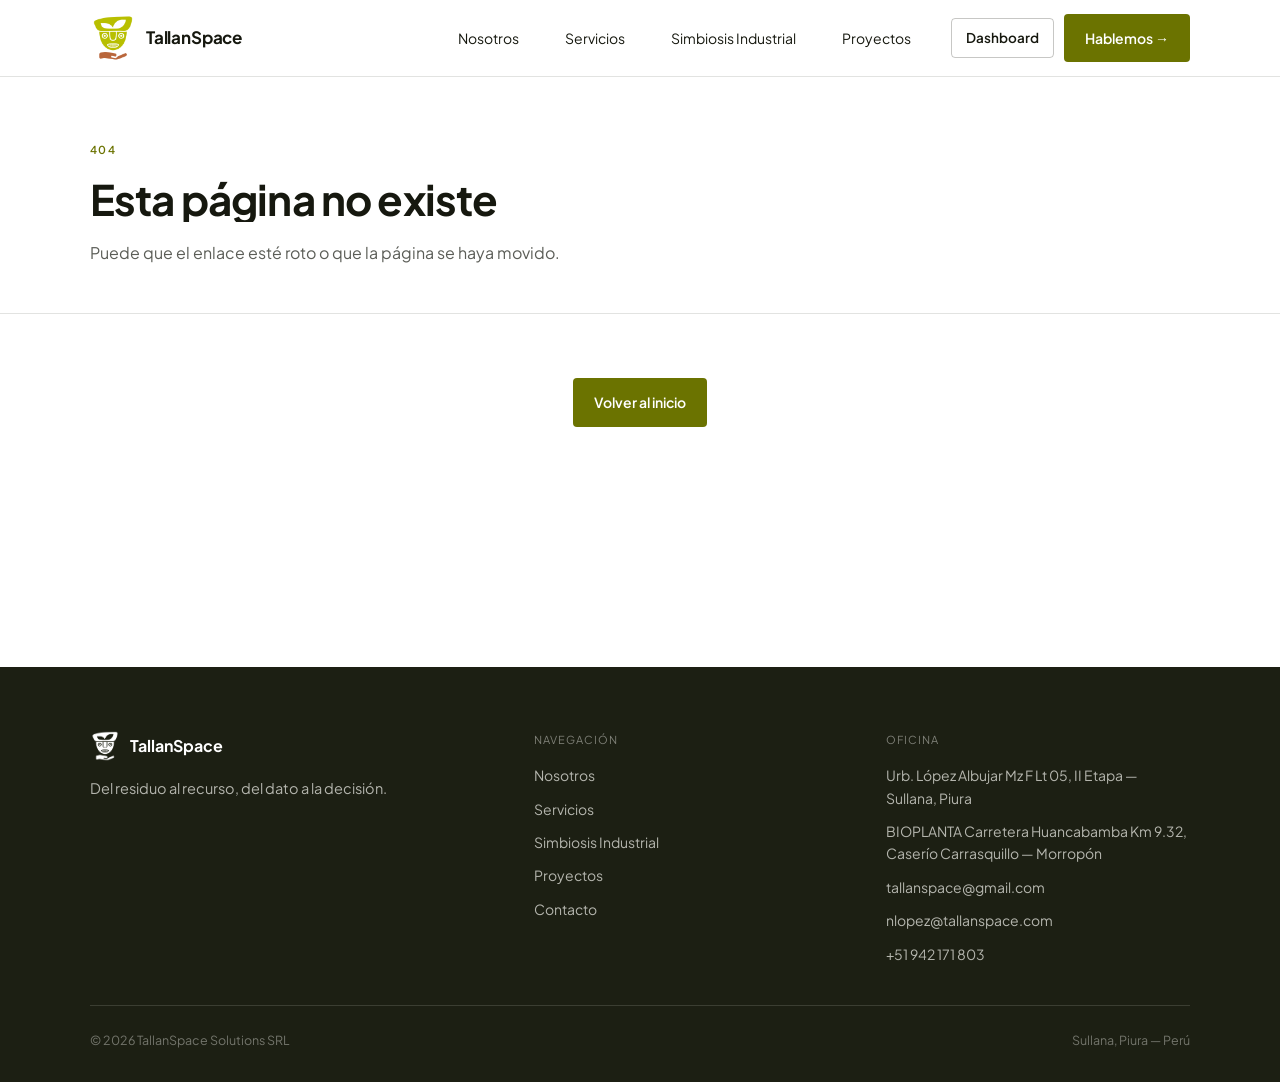
==== index.html @ 713db414 "actualizacion lista Adds País de Origen por año (real country data) replacing the accumulated unit-v" ====
<!doctype html>
<html lang="en">
  <head>
    <meta charset="UTF-8" />
    <link rel="icon" type="image/png" sizes="32x32" href="/favicon-32x32.png" />
    <link rel="icon" type="image/png" sizes="16x16" href="/favicon-16x16.png" />
    <link rel="apple-touch-icon" href="/apple-touch-icon.png" />
    <meta name="viewport" content="width=device-width, initial-scale=1.0" />
    <meta name="description" content="TallanSpace — consultoría agroambiental, simbiosis industrial y transformación digital para pequeños productores de Piura, Perú." />
    <title>TallanSpace — Del residuo al recurso, del dato a la decisión</title>
    <script type="module" crossorigin src="/assets/index-Bagt5Fe0.js"></script>
    <link rel="stylesheet" crossorigin href="/assets/index-MC2acsjL.css">
  </head>
  <body>
    <div id="root"></div>
  </body>
</html>
---- assets/index-MC2acsjL.css ----
@font-face{font-family:Plus Jakarta Sans;font-style:normal;font-display:swap;font-weight:300;src:url([data-uri])format("woff2"),url([data-uri])format("woff");unicode-range:U+460-52F,U+1C80-1C8A,U+20B4,U+2DE0-2DFF,U+A640-A69F,U+FE2E-FE2F}@font-face{font-family:Plus Jakarta Sans;font-style:normal;font-display:swap;font-weight:300;src:url(/assets/plus-jakarta-sans-vietnamese-300-normal-FNv3s1Fp.woff2)format("woff2"),url(/assets/plus-jakarta-sans-vietnamese-300-normal-BL0ZUFp7.woff)format("woff");unicode-range:U+102-103,U+110-111,U+128-129,U+168-169,U+1A0-1A1,U+1AF-1B0,U+300-301,U+303-304,U+308-309,U+323,U+329,U+1EA0-1EF9,U+20AB}@font-face{font-family:Plus Jakarta Sans;font-style:normal;font-display:swap;font-weight:300;src:url(/assets/plus-jakarta-sans-latin-ext-300-normal-PkbsTXxT.woff2)format("woff2"),url(/assets/plus-jakarta-sans-latin-ext-300-normal-LDXQZY0y.woff)format("woff");unicode-range:U+100-2BA,U+2BD-2C5,U+2C7-2CC,U+2CE-2D7,U+2DD-2FF,U+304,U+308,U+329,U+1D00-1DBF,U+1E00-1E9F,U+1EF2-1EFF,U+2020,U+20A0-20AB,U+20AD-20C0,U+2113,U+2C60-2C7F,U+A720-A7FF}@font-face{font-family:Plus Jakarta Sans;font-style:normal;font-display:swap;font-weight:300;src:url(/assets/plus-jakarta-sans-latin-300-normal-ubitlNZx.woff2)format("woff2"),url(/assets/plus-jakarta-sans-latin-300-normal-n-kmFdAV.woff)format("woff");unicode-range:U+??,U+131,U+152-153,U+2BB-2BC,U+2C6,U+2DA,U+2DC,U+304,U+308,U+329,U+2000-206F,U+20AC,U+2122,U+2191,U+2193,U+2212,U+2215,U+FEFF,U+FFFD}@font-face{font-family:Plus Jakarta Sans;font-style:normal;font-display:swap;font-weight:400;src:url([data-uri])format("woff2"),url([data-uri])format("woff");unicode-range:U+460-52F,U+1C80-1C8A,U+20B4,U+2DE0-2DFF,U+A640-A69F,U+FE2E-FE2F}@font-face{font-family:Plus Jakarta Sans;font-style:normal;font-display:swap;font-weight:400;src:url(/assets/plus-jakarta-sans-vietnamese-400-normal-Cg2kxhWu.woff2)format("woff2"),url(/assets/plus-jakarta-sans-vietnamese-400-normal-B8TCSmUq.woff)format("woff");unicode-range:U+102-103,U+110-111,U+128-129,U+168-169,U+1A0-1A1,U+1AF-1B0,U+300-301,U+303-304,U+308-309,U+323,U+329,U+1EA0-1EF9,U+20AB}@font-face{font-family:Plus Jakarta Sans;font-style:normal;font-display:swap;font-weight:400;src:url(/assets/plus-jakarta-sans-latin-ext-400-normal-D127hM_v.woff2)format("woff2"),url(/assets/plus-jakarta-sans-latin-ext-400-normal-2ppkqaOR.woff)format("woff");unicode-range:U+100-2BA,U+2BD-2C5,U+2C7-2CC,U+2CE-2D7,U+2DD-2FF,U+304,U+308,U+329,U+1D00-1DBF,U+1E00-1E9F,U+1EF2-1EFF,U+2020,U+20A0-20AB,U+20AD-20C0,U+2113,U+2C60-2C7F,U+A720-A7FF}@font-face{font-family:Plus Jakarta Sans;font-style:normal;font-display:swap;font-weight:400;src:url(/assets/plus-jakarta-sans-latin-400-normal-Dhut76fR.woff2)format("woff2"),url(/assets/plus-jakarta-sans-latin-400-normal-BDKaGhyp.woff)format("woff");unicode-range:U+??,U+131,U+152-153,U+2BB-2BC,U+2C6,U+2DA,U+2DC,U+304,U+308,U+329,U+2000-206F,U+20AC,U+2122,U+2191,U+2193,U+2212,U+2215,U+FEFF,U+FFFD}@font-face{font-family:Plus Jakarta Sans;font-style:normal;font-display:swap;font-weight:500;src:url([data-uri])format("woff2"),url([data-uri])format("woff");unicode-range:U+460-52F,U+1C80-1C8A,U+20B4,U+2DE0-2DFF,U+A640-A69F,U+FE2E-FE2F}@font-face{font-family:Plus Jakarta Sans;font-style:normal;font-display:swap;font-weight:500;src:url(/assets/plus-jakarta-sans-vietnamese-500-normal-DiU8zqi-.woff2)format("woff2"),url(/assets/plus-jakarta-sans-vietnamese-500-normal-CvE5C8T-.woff)format("woff");unicode-range:U+102-103,U+110-111,U+128-129,U+168-169,U+1A0-1A1,U+1AF-1B0,U+300-301,U+303-304,U+308-309,U+323,U+329,U+1EA0-1EF9,U+20AB}@font-face{font-family:Plus Jakarta Sans;font-style:normal;font-display:swap;font-weight:500;src:url(/assets/plus-jakarta-sans-latin-ext-500-normal-9VZagAe1.woff2)format("woff2"),url(/assets/plus-jakarta-sans-latin-ext-500-normal-CqEEAICU.woff)format("woff");unicode-range:U+100-2BA,U+2BD-2C5,U+2C7-2CC,U+2CE-2D7,U+2DD-2FF,U+304,U+308,U+329,U+1D00-1DBF,U+1E00-1E9F,U+1EF2-1EFF,U+2020,U+20A0-20AB,U+20AD-20C0,U+2113,U+2C60-2C7F,U+A720-A7FF}@font-face{font-family:Plus Jakarta Sans;font-style:normal;font-display:swap;font-weight:500;src:url(/assets/plus-jakarta-sans-latin-500-normal-Bf-nb4oT.woff2)format("woff2"),url(/assets/plus-jakarta-sans-latin-500-normal-DYtqi0QS.woff)format("woff");unicode-range:U+??,U+131,U+152-153,U+2BB-2BC,U+2C6,U+2DA,U+2DC,U+304,U+308,U+329,U+2000-206F,U+20AC,U+2122,U+2191,U+2193,U+2212,U+2215,U+FEFF,U+FFFD}@font-face{font-family:Plus Jakarta Sans;font-style:normal;font-display:swap;font-weight:600;src:url([data-uri])format("woff2"),url([data-uri])format("woff");unicode-range:U+460-52F,U+1C80-1C8A,U+20B4,U+2DE0-2DFF,U+A640-A69F,U+FE2E-FE2F}@font-face{font-family:Plus Jakarta Sans;font-style:normal;font-display:swap;font-weight:600;src:url(/assets/plus-jakarta-sans-vietnamese-600-normal-Y4VTTRme.woff2)format("woff2"),url(/assets/plus-jakarta-sans-vietnamese-600-normal-5YsyKbU1.woff)format("woff");unicode-range:U+102-103,U+110-111,U+128-129,U+168-169,U+1A0-1A1,U+1AF-1B0,U+300-301,U+303-304,U+308-309,U+323,U+329,U+1EA0-1EF9,U+20AB}@font-face{font-family:Plus Jakarta Sans;font-style:normal;font-display:swap;font-weight:600;src:url(/assets/plus-jakarta-sans-latin-ext-600-normal-DQgPU_Cg.woff2)format("woff2"),url(/assets/plus-jakarta-sans-latin-ext-600-normal-B0WRRYJ1.woff)format("woff");unicode-range:U+100-2BA,U+2BD-2C5,U+2C7-2CC,U+2CE-2D7,U+2DD-2FF,U+304,U+308,U+329,U+1D00-1DBF,U+1E00-1E9F,U+1EF2-1EFF,U+2020,U+20A0-20AB,U+20AD-20C0,U+2113,U+2C60-2C7F,U+A720-A7FF}@font-face{font-family:Plus Jakarta Sans;font-style:normal;font-display:swap;font-weight:600;src:url(/assets/plus-jakarta-sans-latin-600-normal-DLTa1BUW.woff2)format("woff2"),url(/assets/plus-jakarta-sans-latin-600-normal-BR_Ojra4.woff)format("woff");unicode-range:U+??,U+131,U+152-153,U+2BB-2BC,U+2C6,U+2DA,U+2DC,U+304,U+308,U+329,U+2000-206F,U+20AC,U+2122,U+2191,U+2193,U+2212,U+2215,U+FEFF,U+FFFD}@font-face{font-family:Plus Jakarta Sans;font-style:normal;font-display:swap;font-weight:700;src:url([data-uri])format("woff2"),url([data-uri])format("woff");unicode-range:U+460-52F,U+1C80-1C8A,U+20B4,U+2DE0-2DFF,U+A640-A69F,U+FE2E-FE2F}@font-face{font-family:Plus Jakarta Sans;font-style:normal;font-display:swap;font-weight:700;src:url(/assets/plus-jakarta-sans-vietnamese-700-normal-CV6qDkkj.woff2)format("woff2"),url(/assets/plus-jakarta-sans-vietnamese-700-normal-BCh_uG_5.woff)format("woff");unicode-range:U+102-103,U+110-111,U+128-129,U+168-169,U+1A0-1A1,U+1AF-1B0,U+300-301,U+303-304,U+308-309,U+323,U+329,U+1EA0-1EF9,U+20AB}@font-face{font-family:Plus Jakarta Sans;font-style:normal;font-display:swap;font-weight:700;src:url(/assets/plus-jakarta-sans-latin-ext-700-normal-BajbvANd.woff2)format("woff2"),url(/assets/plus-jakarta-sans-latin-ext-700-normal-8-d-IyIQ.woff)format("woff");unicode-range:U+100-2BA,U+2BD-2C5,U+2C7-2CC,U+2CE-2D7,U+2DD-2FF,U+304,U+308,U+329,U+1D00-1DBF,U+1E00-1E9F,U+1EF2-1EFF,U+2020,U+20A0-20AB,U+20AD-20C0,U+2113,U+2C60-2C7F,U+A720-A7FF}@font-face{font-family:Plus Jakarta Sans;font-style:normal;font-display:swap;font-weight:700;src:url(/assets/plus-jakarta-sans-latin-700-normal-CfpNZvy6.woff2)format("woff2"),url(/assets/plus-jakarta-sans-latin-700-normal-DqEcQeE5.woff)format("woff");unicode-range:U+??,U+131,U+152-153,U+2BB-2BC,U+2C6,U+2DA,U+2DC,U+304,U+308,U+329,U+2000-206F,U+20AC,U+2122,U+2191,U+2193,U+2212,U+2215,U+FEFF,U+FFFD}@font-face{font-family:Plus Jakarta Sans;font-style:normal;font-display:swap;font-weight:800;src:url([data-uri])format("woff2"),url([data-uri])format("woff");unicode-range:U+460-52F,U+1C80-1C8A,U+20B4,U+2DE0-2DFF,U+A640-A69F,U+FE2E-FE2F}@font-face{font-family:Plus Jakarta Sans;font-style:normal;font-display:swap;font-weight:800;src:url(/assets/plus-jakarta-sans-vietnamese-800-normal-CxbopLd3.woff2)format("woff2"),url(/assets/plus-jakarta-sans-vietnamese-800-normal-BkoGl_sr.woff)format("woff");unicode-range:U+102-103,U+110-111,U+128-129,U+168-169,U+1A0-1A1,U+1AF-1B0,U+300-301,U+303-304,U+308-309,U+323,U+329,U+1EA0-1EF9,U+20AB}@font-face{font-family:Plus Jakarta Sans;font-style:normal;font-display:swap;font-weight:800;src:url(/assets/plus-jakarta-sans-latin-ext-800-normal-B6BjB2Ju.woff2)format("woff2"),url(/assets/plus-jakarta-sans-latin-ext-800-normal-BPkb-LBK.woff)format("woff");unicode-range:U+100-2BA,U+2BD-2C5,U+2C7-2CC,U+2CE-2D7,U+2DD-2FF,U+304,U+308,U+329,U+1D00-1DBF,U+1E00-1E9F,U+1EF2-1EFF,U+2020,U+20A0-20AB,U+20AD-20C0,U+2113,U+2C60-2C7F,U+A720-A7FF}@font-face{font-family:Plus Jakarta Sans;font-style:normal;font-display:swap;font-weight:800;src:url(/assets/plus-jakarta-sans-latin-800-normal-CusIZhrK.woff2)format("woff2"),url(/assets/plus-jakarta-sans-latin-800-normal-BRNHt2w0.woff)format("woff");unicode-range:U+??,U+131,U+152-153,U+2BB-2BC,U+2C6,U+2DA,U+2DC,U+304,U+308,U+329,U+2000-206F,U+20AC,U+2122,U+2191,U+2193,U+2212,U+2215,U+FEFF,U+FFFD}@font-face{font-family:JetBrains Mono;font-style:normal;font-display:swap;font-weight:500;src:url([data-uri])format("woff2"),url([data-uri])format("woff");unicode-range:U+460-52F,U+1C80-1C8A,U+20B4,U+2DE0-2DFF,U+A640-A69F,U+FE2E-FE2F}@font-face{font-family:JetBrains Mono;font-style:normal;font-display:swap;font-weight:500;src:url(/assets/jetbrains-mono-cyrillic-500-normal-DmUKJPL_.woff2)format("woff2"),url(/assets/jetbrains-mono-cyrillic-500-normal-DJqRU3vO.woff)format("woff");unicode-range:U+301,U+400-45F,U+490-491,U+4B0-4B1,U+2116}@font-face{font-family:JetBrains Mono;font-style:normal;font-display:swap;font-weight:500;src:url(/assets/jetbrains-mono-greek-500-normal-JpySY46c.woff2)format("woff2"),url(/assets/jetbrains-mono-greek-500-normal-D7SFKleX.woff)format("woff");unicode-range:U+370-377,U+37A-37F,U+384-38A,U+38C,U+38E-3A1,U+3A3-3FF}@font-face{font-family:JetBrains Mono;font-style:normal;font-display:swap;font-weight:500;src:url([data-uri])format("woff2"),url(/assets/jetbrains-mono-vietnamese-500-normal-DNRqzVM1.woff)format("woff");unicode-range:U+102-103,U+110-111,U+128-129,U+168-169,U+1A0-1A1,U+1AF-1B0,U+300-301,U+303-304,U+308-309,U+323,U+329,U+1EA0-1EF9,U+20AB}@font-face{font-family:JetBrains Mono;font-style:normal;font-display:swap;font-weight:500;src:url(/assets/jetbrains-mono-latin-ext-500-normal-Cut-4mMH.woff2)format("woff2"),url(/assets/jetbrains-mono-latin-ext-500-normal-ckzbgY84.woff)format("woff");unicode-range:U+100-2BA,U+2BD-2C5,U+2C7-2CC,U+2CE-2D7,U+2DD-2FF,U+304,U+308,U+329,U+1D00-1DBF,U+1E00-1E9F,U+1EF2-1EFF,U+2020,U+20A0-20AB,U+20AD-20C0,U+2113,U+2C60-2C7F,U+A720-A7FF}@font-face{font-family:JetBrains Mono;font-style:normal;font-display:swap;font-weight:500;src:url(/assets/jetbrains-mono-latin-500-normal-BWZEU5yA.woff2)format("woff2"),url(/assets/jetbrains-mono-latin-500-normal-CJOVTJB7.woff)format("woff");unicode-range:U+??,U+131,U+152-153,U+2BB-2BC,U+2C6,U+2DA,U+2DC,U+304,U+308,U+329,U+2000-206F,U+20AC,U+2122,U+2191,U+2193,U+2212,U+2215,U+FEFF,U+FFFD}@font-face{font-family:JetBrains Mono;font-style:normal;font-display:swap;font-weight:700;src:url([data-uri])format("woff2"),url([data-uri])format("woff");unicode-range:U+460-52F,U+1C80-1C8A,U+20B4,U+2DE0-2DFF,U+A640-A69F,U+FE2E-FE2F}@font-face{font-family:JetBrains Mono;font-style:normal;font-display:swap;font-weight:700;src:url(/assets/jetbrains-mono-cyrillic-700-normal-BWTpRfYl.woff2)format("woff2"),url(/assets/jetbrains-mono-cyrillic-700-normal-CEoEElIJ.woff)format("woff");unicode-range:U+301,U+400-45F,U+490-491,U+4B0-4B1,U+2116}@font-face{font-family:JetBrains Mono;font-style:normal;font-display:swap;font-weight:700;src:url(/assets/jetbrains-mono-greek-700-normal-C6CZE3T8.woff2)format("woff2"),url(/assets/jetbrains-mono-greek-700-normal-DEigVDxa.woff)format("woff");unicode-range:U+370-377,U+37A-37F,U+384-38A,U+38C,U+38E-3A1,U+3A3-3FF}@font-face{font-family:JetBrains Mono;font-style:normal;font-display:swap;font-weight:700;src:url([data-uri])format("woff2"),url(/assets/jetbrains-mono-vietnamese-700-normal-BDLVIk2r.woff)format("woff");unicode-range:U+102-103,U+110-111,U+128-129,U+168-169,U+1A0-1A1,U+1AF-1B0,U+300-301,U+303-304,U+308-309,U+323,U+329,U+1EA0-1EF9,U+20AB}@font-face{font-family:JetBrains Mono;font-style:normal;font-display:swap;font-weight:700;src:url(/assets/jetbrains-mono-latin-ext-700-normal-CZipNAKV.woff2)format("woff2"),url(/assets/jetbrains-mono-latin-ext-700-normal-CxPITLHs.woff)format("woff");unicode-range:U+100-2BA,U+2BD-2C5,U+2C7-2CC,U+2CE-2D7,U+2DD-2FF,U+304,U+308,U+329,U+1D00-1DBF,U+1E00-1E9F,U+1EF2-1EFF,U+2020,U+20A0-20AB,U+20AD-20C0,U+2113,U+2C60-2C7F,U+A720-A7FF}@font-face{font-family:JetBrains Mono;font-style:normal;font-display:swap;font-weight:700;src:url(/assets/jetbrains-mono-latin-700-normal-BYuf6tUa.woff2)format("woff2"),url(/assets/jetbrains-mono-latin-700-normal-D3wTyLJW.woff)format("woff");unicode-range:U+??,U+131,U+152-153,U+2BB-2BC,U+2C6,U+2DA,U+2DC,U+304,U+308,U+329,U+2000-206F,U+20AC,U+2122,U+2191,U+2193,U+2212,U+2215,U+FEFF,U+FFFD}:root{--paper:#fff;--paper-alt:#f5f5f0;--surface:#fff;--ink:#16180f;--ink-70:#16180fb3;--ink-45:#16180f73;--line:#16180f1f;--line-strong:#16180f3d;--green:#b8c000;--green-deep:#6b7300;--brown:#b86838;--brown-deep:#7a4423;--radius-sm:2px;--radius:4px;--radius-lg:6px;--header-height:76px;--ease:cubic-bezier(.25, 1, .5, 1);--font-display:"Plus Jakarta Sans", "Segoe UI", -apple-system, BlinkMacSystemFont, Arial, sans-serif;--font-body:"Plus Jakarta Sans", "Segoe UI", -apple-system, BlinkMacSystemFont, Arial, sans-serif;--font-mono:"JetBrains Mono", ui-monospace, SFMono-Regular, Consolas, monospace;--lightningcss-light:initial;--lightningcss-dark: ;color-scheme:light dark}@media (prefers-color-scheme:dark){:root{--lightningcss-light: ;--lightningcss-dark:initial}:root:not([data-theme=light]){--paper:#131409;--paper-alt:#191b10;--surface:#191b10;--ink:#f1efe4;--ink-70:#f1efe4b8;--ink-45:#f1efe47a;--line:#f1efe424;--line-strong:#f1efe442;--green:#ccd53f;--green-deep:#a3ab2f;--brown:#d18f60;--brown-deep:#a5673f}}:root[data-theme=dark]{--paper:#131409;--paper-alt:#191b10;--surface:#191b10;--ink:#f1efe4;--ink-70:#f1efe4b8;--ink-45:#f1efe47a;--line:#f1efe424;--line-strong:#f1efe442;--green:#ccd53f;--green-deep:#a3ab2f;--brown:#d18f60;--brown-deep:#a5673f}:root[data-theme=light]{--paper:#fff;--paper-alt:#f5f5f0;--surface:#fff;--ink:#16180f;--ink-70:#16180fb3;--ink-45:#16180f73;--line:#16180f1f;--line-strong:#16180f3d;--green:#b8c000;--green-deep:#6b7300;--brown:#b86838;--brown-deep:#7a4423}*,:before,:after{box-sizing:border-box}html{-webkit-text-size-adjust:100%}body{background:var(--paper);color:var(--ink);font-family:var(--font-body);-webkit-font-smoothing:antialiased;-moz-osx-font-smoothing:grayscale;text-rendering:optimizelegibility;margin:0;font-size:16px;line-height:1.6;overflow-x:hidden}h1,h2,h3,h4{font-family:var(--font-display);letter-spacing:-.02em;text-wrap:balance;margin:0;font-weight:700;line-height:1.12}p{margin:0}a{color:inherit;text-decoration:none}button{cursor:pointer;font-family:inherit}img{max-width:100%;display:block}.mono{font-family:var(--font-mono);font-variant-numeric:tabular-nums}.container{width:100%;max-width:1180px;margin:0 auto;padding:0 24px}@media (width>=720px){.container{padding:0 40px}}:focus-visible{outline:2px solid var(--green-deep);outline-offset:2px}@media (prefers-reduced-motion:reduce){*,:before,:after{scroll-behavior:auto!important;transition-duration:.01ms!important;animation-duration:.01ms!important;animation-iteration-count:1!important}}._btn_11itl_1{white-space:nowrap;font-family:var(--font-body);border-radius:var(--radius);transition:background-color .2s var(--ease), border-color .2s var(--ease), color .2s var(--ease);border:1px solid #0000;align-items:center;gap:8px;padding:12px 20px;font-size:14px;font-weight:600;display:inline-flex}._btn_11itl_1:disabled{opacity:.6;cursor:default}._primary_11itl_20{background:var(--green-deep);color:var(--paper)}._primary_11itl_20:hover{background:#1c1f13}._secondary_11itl_29{border-color:var(--line-strong);color:var(--ink);background:0 0}._secondary_11itl_29:hover{border-color:var(--ink)}._onDark_11itl_39{color:#fff;border-color:#ffffff4d}._onDark_11itl_39:hover{background:#ffffff14;border-color:#fff}._header_1uj84_1{z-index:50;background:color-mix(in srgb, var(--paper) 92%, transparent);-webkit-backdrop-filter:blur(8px);backdrop-filter:blur(8px);border-bottom:1px solid var(--line);transition:background-color .3s var(--ease), border-color .3s var(--ease);position:sticky;top:0}._floating_1uj84_11{-webkit-backdrop-filter:none;backdrop-filter:none;background:0 0;border-bottom-color:#0000}._floating_1uj84_11 ._brand_1uj84_17 span{color:#fff}._floating_1uj84_11 ._links_1uj84_21 a{color:#fffffff5}._floating_1uj84_11 ._links_1uj84_21 a:hover{color:#fff;background:#ffffff29}._floating_1uj84_11 ._links_1uj84_21 a._active_1uj84_30,._floating_1uj84_11 ._burger_1uj84_34{color:#fff}._floatingLight_1uj84_38._floating_1uj84_11 ._brand_1uj84_17 span{color:var(--ink)}._floatingLight_1uj84_38._floating_1uj84_11 ._links_1uj84_21 a{color:#16180fe0}._floatingLight_1uj84_38._floating_1uj84_11 ._links_1uj84_21 a:hover,._floatingLight_1uj84_38._floating_1uj84_11 ._links_1uj84_21 a._active_1uj84_30{color:var(--ink)}._floatingLight_1uj84_38._floating_1uj84_11 ._links_1uj84_21 a:hover{background:#16180f14}._floatingLight_1uj84_38._floating_1uj84_11 ._burger_1uj84_34{color:var(--ink)}._dashboardLink_1uj84_59{border-radius:var(--radius);border:1px solid var(--line-strong);color:var(--ink);transition:border-color .2s var(--ease), background-color .2s var(--ease), color .2s var(--ease);padding:8px 14px;font-size:13.5px;font-weight:600}._dashboardLink_1uj84_59:hover{border-color:var(--ink);background:#16180f0d}._floating_1uj84_11 ._dashboardLink_1uj84_59{color:#fff;border-color:#ffffff59}._floating_1uj84_11 ._dashboardLink_1uj84_59:hover{background:#ffffff1f}._floatingLight_1uj84_38._floating_1uj84_11 ._dashboardLink_1uj84_59{color:var(--ink);border-color:#16180f3d}._floatingLight_1uj84_38._floating_1uj84_11 ._dashboardLink_1uj84_59:hover{background:#16180f14}._row_1uj84_92{justify-content:space-between;align-items:center;height:76px;display:flex}._brand_1uj84_17{align-items:center;gap:10px;display:flex}._brand_1uj84_17 img{width:auto;height:46px}._brand_1uj84_17 span{font-family:var(--font-display);letter-spacing:-.01em;font-size:17px;font-weight:700}._links_1uj84_21{align-items:center;gap:22px;display:flex}._links_1uj84_21 a{color:var(--ink);border-radius:var(--radius);transition:color .2s var(--ease), background-color .2s var(--ease);padding:7px 12px;font-size:14px;position:relative}._links_1uj84_21 a:hover{color:var(--ink);background:#16180f12}._links_1uj84_21 a._active_1uj84_30{color:var(--ink);font-weight:600}._desktopOnly_1uj84_142{align-items:center;gap:28px;display:flex}._ctaGroup_1uj84_148{align-items:center;gap:10px;display:flex}._burger_1uj84_34{color:var(--ink);background:0 0;border:none;padding:8px;display:none}._mobilePanel_1uj84_162{border-bottom:1px solid var(--line);flex-direction:column;gap:4px;padding:8px 0 20px;display:flex}._mobilePanel_1uj84_162 a{border-bottom:1px solid var(--line);padding:12px 4px;font-size:15px}@media (width<=860px){._desktopOnly_1uj84_142{display:none}._burger_1uj84_34{display:inline-flex}}._footer_ek6pe_1{color:#f5f5f0b3;background:#1c1f13;margin-top:120px;padding:64px 0 32px}._top_ek6pe_8{border-bottom:1px solid #f5f5f024;grid-template-columns:1.3fr 1fr 1fr;gap:48px;padding-bottom:40px;display:grid}._brand_ek6pe_16{align-items:center;gap:10px;margin-bottom:16px;display:flex}._brand_ek6pe_16 img{height:30px}._brand_ek6pe_16 span{font-family:var(--font-display);color:#fff;font-size:16px;font-weight:700}._tagline_ek6pe_34{max-width:34ch;font-size:14.5px;line-height:1.55}._heading_ek6pe_40{text-transform:uppercase;letter-spacing:.1em;color:#f5f5f073;margin-bottom:16px;font-size:11px}._list_ek6pe_48{flex-direction:column;gap:11px;font-size:14px;display:flex}._list_ek6pe_48 a:hover{color:#fff}._bottom_ek6pe_59{color:#f5f5f066;flex-wrap:wrap;justify-content:space-between;align-items:center;gap:12px;padding-top:24px;font-size:12.5px;display:flex}@media (width<=760px){._top_ek6pe_8{grid-template-columns:1fr;gap:32px}}._heroSection_1vfew_1{margin-top:calc(var(--header-height) * -1);position:relative;overflow:hidden}._heroBg_1vfew_7{object-fit:cover;z-index:0;width:100%;height:100%;position:absolute;inset:0}._heroScrim_1vfew_16{z-index:0;background:linear-gradient(#0a0b0780 0%,#0a0b07ad 65%,#0a0b07cc 100%);position:absolute;inset:0}._hero_1vfew_1{z-index:1;padding:calc(140px + var(--header-height)) 0 140px;max-width:640px;position:relative}._eyebrow_1vfew_30{text-transform:uppercase;letter-spacing:.12em;color:var(--green);margin-bottom:18px;font-size:11px;font-weight:700}._heroTitle_1vfew_39{color:#f8f6ec;margin-bottom:22px;font-size:73px;line-height:1.18}._weightBold_1vfew_46{font-weight:800}._weightLight_1vfew_50{font-weight:300}._heroBody_1vfew_54{color:#f8f6ecd9;max-width:46ch;margin-bottom:32px;font-size:17px}._heroActions_1vfew_61{flex-wrap:wrap;gap:14px;display:flex}._trust_1vfew_68{border-top:1px solid var(--line);border-bottom:1px solid var(--line);padding:32px 0}._trustLabel_1vfew_74{text-transform:uppercase;letter-spacing:.1em;color:var(--ink-45);margin-bottom:20px;font-size:11px}._marqueeWrap_1vfew_82{overflow:hidden;-webkit-mask-image:linear-gradient(90deg,#0000,#000 6% 94%,#0000);mask-image:linear-gradient(90deg,#0000,#000 6% 94%,#0000)}._marqueeTrack_1vfew_88{width:max-content;animation:34s linear infinite _marquee_1vfew_82;display:flex}._marqueeWrap_1vfew_82:hover ._marqueeTrack_1vfew_88{animation-play-state:paused}@keyframes _marquee_1vfew_82{0%{transform:translate(0)}to{transform:translate(-50%)}}._logoTile_1vfew_107{border:1px solid var(--line);background:var(--surface);flex:none;justify-content:center;align-items:center;width:150px;height:88px;margin-left:-1px;padding:18px 22px;display:flex}._logoTile_1vfew_107 img{object-fit:contain;max-width:100%;max-height:100%}@media (prefers-reduced-motion:reduce){._marqueeTrack_1vfew_88{animation:none}}._section_1vfew_133{padding:88px 0}._sectionAlt_1vfew_137{background:var(--paper-alt)}._sectionHead_1vfew_141{border-bottom:1px solid var(--line);justify-content:space-between;align-items:flex-end;gap:24px;margin-bottom:40px;padding-bottom:24px;display:flex}._sectionHead_1vfew_141 h2{font-size:30px}._sectionHead_1vfew_141 p{max-width:44ch;color:var(--ink-70);font-size:15px}._bento_1vfew_162{background:var(--line);border:1px solid var(--line);border-radius:var(--radius-lg);grid-template-columns:1.3fr 1fr 1fr;grid-auto-rows:minmax(180px,auto);gap:1px;display:grid;overflow:hidden}._card_1vfew_173{background:radial-gradient(130% 100% at 18% 0,#b8c00066,#b8c00000 55%),#1c1f13;flex-direction:column;gap:12px;height:100%;padding:28px;display:flex}._cardStat_1vfew_184{border-top:1px solid #f5f1e424;flex-direction:column;gap:4px;margin-top:auto;padding-top:20px;display:flex}._cardStat_1vfew_184 span:first-child{color:var(--green);font-size:28px}._cardStat_1vfew_184 span:last-child{color:#f5f1e4a6;font-size:12.5px}._cardLarge_1vfew_203{grid-row:span 2}._cardIcon_1vfew_207{border-radius:var(--radius);background:var(--green);color:#14150d;width:56px;height:56px;transition:transform .25s var(--ease);justify-content:center;align-items:center;margin-bottom:6px;animation:3.2s ease-in-out infinite _iconPulse_1vfew_1;display:flex}._card_1vfew_173:hover ._cardIcon_1vfew_207{transform:scale(1.08)rotate(-4deg)}@keyframes _iconPulse_1vfew_1{0%,to{box-shadow:0 0 #b8c00066}50%{box-shadow:0 0 0 9px #b8c00000}}._cardTag_1vfew_235{text-transform:uppercase;letter-spacing:.08em;color:#e0a877;font-size:10.5px;font-weight:600}._card_1vfew_173 h3{color:#f5f1e4;font-size:18px}._card_1vfew_173 p{color:#f5f1e4ad;flex-grow:1;font-size:13.5px}._statsBand_1vfew_255{background:radial-gradient(60% 150% at 50% 0,#b8c0004d,#b8c00000 62%),#1c1f13;padding:96px 0;position:relative;overflow:hidden}._stats_1vfew_255{z-index:1;grid-template-columns:repeat(3,1fr);row-gap:48px;display:grid;position:relative}._stat_1vfew_255{border-left:1px solid #f5f1e424;padding:0 32px}._stat_1vfew_255:nth-child(3n+1){border-left:none;padding-left:0}._statIcon_1vfew_282{border-radius:var(--radius);width:44px;height:44px;color:var(--green);background:#b8c00029;justify-content:center;align-items:center;margin-bottom:22px;display:flex}._statValue_1vfew_294{font-family:var(--font-mono);font-variant-numeric:tabular-nums;color:#f5f1e4;font-size:64px;font-weight:700;line-height:1}._statLabel_1vfew_303{color:#f5f1e499;max-width:22ch;margin-top:14px;font-size:13.5px}._feature_1vfew_311{grid-template-columns:1fr 1fr;align-items:center;gap:56px;display:grid}._featurePhoto_1vfew_318{aspect-ratio:4/3;border-radius:var(--radius-lg);border:1px solid var(--line);overflow:hidden}._featurePhoto_1vfew_318 img{object-fit:cover;width:100%;height:100%}._feature_1vfew_311 h2{margin-bottom:16px;font-size:30px}._feature_1vfew_311 p{color:var(--ink-70);margin-bottom:24px;font-size:15.5px}._team_1vfew_343{background:var(--line);border:1px solid var(--line);border-radius:var(--radius-lg);grid-template-columns:repeat(3,1fr);gap:1px;display:grid;overflow:hidden}._teamCard_1vfew_353{background:var(--surface);align-items:center;gap:16px;padding:24px;display:flex}._teamCard_1vfew_353 img{object-fit:cover;border:1px solid var(--line-strong);border-radius:50%;width:56px;height:56px}._teamCard_1vfew_353 h3{font-size:14.5px;font-family:var(--font-body);font-weight:600}._teamRole_1vfew_375{color:var(--green-deep);margin:2px 0 4px;font-size:11.5px;font-weight:600}._teamBio_1vfew_382{color:var(--ink-70);font-size:12.5px}._ctaBand_1vfew_388{border-radius:var(--radius-lg);background:#1c1f13;justify-content:space-between;align-items:center;gap:32px;padding:56px;display:flex}._ctaBand_1vfew_388 h2{color:#fff;max-width:20ch;font-size:28px}@media (width<=900px){._heroTitle_1vfew_39{font-size:38px}._hero_1vfew_1{padding:calc(90px + var(--header-height)) 0 90px}._feature_1vfew_311,._bento_1vfew_162{grid-template-columns:1fr}._cardLarge_1vfew_203{grid-row:auto}._logoGrid_1vfew_420{grid-template-columns:repeat(3,1fr)}._stats_1vfew_255{grid-template-columns:repeat(2,1fr);row-gap:40px}._stat_1vfew_255:nth-child(3n+1){border-left:1px solid #f5f1e424;padding-left:32px}._stat_1vfew_255:nth-child(odd){border-left:none;padding-left:0}._statValue_1vfew_294{font-size:48px}._team_1vfew_343{grid-template-columns:1fr}._ctaBand_1vfew_388{flex-direction:column;align-items:flex-start;padding:36px 28px}}._hero_8bjvh_1{border-bottom:1px solid var(--line);padding:64px 0 48px;position:relative}._content_8bjvh_7{z-index:1;position:relative}._withImage_8bjvh_12{margin-top:calc(var(--header-height) * -1);padding:calc(104px + var(--header-height)) 0 88px;border-bottom:none;overflow:hidden}._heroBg_8bjvh_19{object-fit:cover;z-index:0;width:100%;height:100%;position:absolute;inset:0}._heroScrim_8bjvh_28{z-index:0;background:linear-gradient(#0a0b079e 0%,#0a0b07cc 100%);position:absolute;inset:0}._eyebrow_8bjvh_35{text-transform:uppercase;letter-spacing:.12em;color:var(--green-deep);margin-bottom:16px;font-size:11px;font-weight:600}._withImage_8bjvh_12 ._eyebrow_8bjvh_35{color:var(--green)}._title_8bjvh_48{max-width:18ch;font-size:42px}._withImage_8bjvh_12 ._title_8bjvh_48{color:#f8f6ec}@media (width<=640px){._title_8bjvh_48{font-size:32px}}._body_8bjvh_63{color:var(--ink-70);max-width:56ch;margin-top:18px;font-size:16px}._withImage_8bjvh_12 ._body_8bjvh_63{color:#f8f6ecd9}._section_1msm9_1{padding:72px 0}._units_1msm9_5{background:var(--line);border:1px solid var(--line);border-radius:var(--radius-lg);grid-template-columns:1fr 1fr;gap:1px;margin-top:12px;display:grid;overflow:hidden}._unit_1msm9_5{border-top:5px solid #0000;height:100%;padding:36px 32px 32px;position:relative}._unitGreen_1msm9_23{border-top-color:var(--green);background:radial-gradient(120% 100% at 12% 0,#b8c00066,#b8c00000 55%),#1c1f13}._unitBrown_1msm9_30{border-top-color:var(--brown);background:radial-gradient(120% 100% at 88% 0,#b8683866,#b8683800 55%),#1c1f13}._unitTag_1msm9_37{text-transform:uppercase;letter-spacing:.08em;margin-bottom:10px;font-size:11px;font-weight:600}._unitTag_1msm9_37._green_1msm9_45{color:var(--green)}._unitTag_1msm9_37._brown_1msm9_49{color:var(--brown)}._unit_1msm9_5 h3{color:#f5f1e4;margin-bottom:12px;font-size:19px}._unit_1msm9_5 p{color:#f5f1e4b3;font-size:14.5px}._collage_1msm9_64{grid-template-columns:repeat(4,1fr);gap:12px;margin-top:48px;display:grid}._collageItem_1msm9_71{aspect-ratio:3/4;border-radius:var(--radius);border:1px solid var(--line);overflow:hidden}._collage_1msm9_64 img{object-fit:cover;width:100%;height:100%;transition:transform .5s var(--ease), filter .5s var(--ease)}._collageItem_1msm9_71:hover img{transform:scale(1.08)}._why_1msm9_89{background:var(--line);border:1px solid var(--line);border-radius:var(--radius-lg);grid-template-columns:repeat(2,1fr);gap:1px;display:grid;overflow:hidden}._whyItem_1msm9_99{background:var(--surface);gap:16px;padding:26px 28px;display:flex}._whyIcon_1msm9_106{border-radius:var(--radius);background:color-mix(in srgb, var(--green) 18%, transparent);width:36px;height:36px;color:var(--green-deep);flex-shrink:0;justify-content:center;align-items:center;display:flex}._whyItem_1msm9_99 h3{margin-bottom:4px;font-size:15px}._whyItem_1msm9_99 p{color:var(--ink-70);font-size:13.5px}._team_1msm9_128{background:var(--line);border:1px solid var(--line);border-radius:var(--radius-lg);grid-template-columns:repeat(3,1fr);gap:1px;display:grid;overflow:hidden}._teamCard_1msm9_138{background:var(--surface);text-align:left;padding:28px}._teamCard_1msm9_138 img{object-fit:cover;border:1px solid var(--line-strong);border-radius:50%;width:72px;height:72px;margin-bottom:16px}._teamCard_1msm9_138 h3{font-size:15px;font-family:var(--font-body);font-weight:600}._teamRole_1msm9_159{color:var(--green-deep);margin:4px 0 8px;font-size:11.5px;font-weight:600}._teamBio_1msm9_166{color:var(--ink-70);font-size:13px}._sectionHead_1msm9_171{border-bottom:1px solid var(--line);margin-bottom:32px;padding-bottom:20px}._sectionHead_1msm9_171 h2{font-size:26px}@media (width<=860px){._units_1msm9_5,._why_1msm9_89,._team_1msm9_128{grid-template-columns:1fr}._collage_1msm9_64{grid-template-columns:repeat(2,1fr)}}._list_1jjn3_1{padding:56px 0 96px}._row_1jjn3_5{border:1px solid var(--line);border-radius:var(--radius-lg);transition:transform .3s var(--ease), border-color .3s var(--ease);grid-template-columns:1fr 1fr;align-items:start;gap:56px;margin-bottom:28px;padding:40px;display:grid}._row_1jjn3_5:hover{border-color:var(--green);transform:translateY(-4px)}._row_1jjn3_5:last-child{margin-bottom:0}._reverse_1jjn3_26 ._info_1jjn3_26{order:2}._tag_1jjn3_30{text-transform:uppercase;letter-spacing:.08em;color:var(--brown-deep);margin-bottom:14px;font-size:11px;font-weight:600}._title_1jjn3_39{margin-bottom:14px;font-size:27px}._summary_1jjn3_44{color:var(--ink-70);margin-bottom:24px;font-size:15px}._bullets_1jjn3_50{flex-direction:column;gap:10px;display:flex}._bullet_1jjn3_50{color:var(--ink);align-items:flex-start;gap:10px;font-size:14px;display:flex}._bullet_1jjn3_50 span:first-child{color:var(--green-deep);flex-shrink:0;margin-top:1px}._logoPanel_1jjn3_70{border:1px solid var(--line);border-radius:var(--radius-lg);grid-template-columns:repeat(3,1fr);align-content:center;align-items:center;gap:24px;min-height:260px;padding:32px;display:grid}._logoPanel_1jjn3_70 img{object-fit:contain;max-width:100%;max-height:46px;margin:0 auto}@media (width<=860px){._row_1jjn3_5{grid-template-columns:1fr;gap:28px;padding:24px}._reverse_1jjn3_26 ._info_1jjn3_26{order:0}}._intro_yob86_1{border-bottom:none;padding:110px 0;position:relative;overflow:hidden}._introBg_yob86_8{z-index:0;object-fit:cover;width:100%;height:100%;position:absolute;inset:0}._introScrim_yob86_17{z-index:0;background:linear-gradient(100deg,#090a06e6 0%,#090a0699 55%,#090a064d 100%);position:absolute;inset:0}._introContent_yob86_24{z-index:1;position:relative}._introBody_yob86_29{max-width:52ch}._introBody_yob86_29 p{color:#f5f1e4e0;margin-bottom:16px;font-size:15.5px}._introActions_yob86_39{flex-wrap:wrap;gap:14px;margin-top:24px;display:flex}._section_yob86_46{border-bottom:1px solid var(--line);padding:72px 0}._sectionHead_yob86_51{margin-bottom:36px}._sectionHead_yob86_51 h2{margin-bottom:10px;font-size:26px}._sectionHead_yob86_51 p{color:var(--ink-70);max-width:60ch;font-size:14.5px}._stepper_yob86_66{background:var(--line);border:1px solid var(--line);border-radius:var(--radius-lg);grid-template-columns:repeat(7,1fr);gap:1px;display:grid;overflow:hidden}._step_yob86_66{height:100%;transition:transform .3s var(--ease);background:radial-gradient(160% 60% at 50% 100%,#b8c00052,#b8c00000 60%),#1c1f13;flex-direction:column;display:flex;position:relative}._step_yob86_66:hover{transform:translateY(-3px)}._stepPhoto_yob86_91{aspect-ratio:3/4;overflow:hidden}._stepPhoto_yob86_91 img{object-fit:cover;width:100%;height:100%;transition:transform .5s var(--ease)}._step_yob86_66:hover ._stepPhoto_yob86_91 img{transform:scale(1.06)}._stepLabel_yob86_107{padding:12px 10px}._stepNum_yob86_111{color:var(--green);margin-bottom:4px;font-size:10.5px;display:block}._stepText_yob86_118{color:#f5f1e4;font-size:12.5px;font-weight:600}._video_yob86_124{border-radius:var(--radius-lg);border:1px solid var(--line);aspect-ratio:16/9;overflow:hidden}._video_yob86_124 iframe{border:none;width:100%;height:100%;display:block}._rnd_yob86_138{grid-template-columns:1fr 1fr;align-items:center;gap:48px;display:grid}._rnd_yob86_138 h3{margin-bottom:14px;font-size:22px}._rnd_yob86_138 p{color:var(--ink-70);font-size:14.5px}._rndTag_yob86_155{text-transform:uppercase;letter-spacing:.08em;color:var(--brown-deep);margin-bottom:12px;font-size:11px;font-weight:600}@media (width<=860px){._rnd_yob86_138{grid-template-columns:1fr;gap:28px}._intro_yob86_1{padding:80px 0}._stepper_yob86_66{grid-template-columns:repeat(4,1fr)}}@media (width<=520px){._stepper_yob86_66{grid-template-columns:repeat(2,1fr)}}._list_ckepl_1{background:var(--line);border:1px solid var(--line);border-radius:var(--radius-lg);flex-direction:column;gap:1px;padding:56px 0 96px;display:flex;overflow:hidden}._card_ckepl_12{background:var(--surface);transition:background-color .2s var(--ease);grid-template-columns:220px 1fr auto;align-items:center;gap:28px;padding:24px 28px;display:grid}._card_ckepl_12:hover{background:var(--paper-alt)}._thumb_ckepl_26{aspect-ratio:4/3;border-radius:var(--radius);border:1px solid var(--line);overflow:hidden}._thumb_ckepl_26 img{object-fit:cover;width:100%;height:100%}._meta_ckepl_39{flex-wrap:wrap;gap:10px;margin-bottom:10px;display:flex}._title_ckepl_46{margin-bottom:8px;font-size:17px;line-height:1.3}._dates_ckepl_52{color:var(--ink-45);font-size:12.5px}._funder_ckepl_57{flex-direction:column;align-items:center;gap:8px;min-width:96px;display:flex}._funder_ckepl_57 img{object-fit:contain;max-width:90px;max-height:40px}._funderLabel_ckepl_71{color:var(--ink-45);text-align:center;font-size:10px}@media (width<=760px){._card_ckepl_12{grid-template-columns:1fr}._funder_ckepl_57{flex-direction:row;justify-content:flex-start}}._back_ncfjn_1{color:var(--ink-70);align-items:center;gap:6px;margin-bottom:24px;font-size:13px;display:inline-flex}._head_ncfjn_10{border-bottom:1px solid var(--line);padding:48px 0 40px}._meta_ncfjn_15{flex-wrap:wrap;gap:10px;margin-bottom:18px;display:flex}._title_ncfjn_22{max-width:26ch;margin-bottom:16px;font-size:34px}._info_ncfjn_28{color:var(--ink-70);flex-wrap:wrap;align-items:center;gap:28px;font-size:13.5px;display:flex}._funder_ncfjn_37{align-items:center;gap:10px;display:flex}._funder_ncfjn_37 img{object-fit:contain;height:28px}._funding_ncfjn_48{border-bottom:1px solid var(--line);grid-template-columns:1fr 2fr;gap:40px;padding:36px 0;display:grid}._fundingLabel_ncfjn_56{text-transform:uppercase;letter-spacing:.1em;color:var(--ink-45);margin-bottom:10px;font-size:11px;font-weight:600;display:block}._fundingValue_ncfjn_66{color:var(--green-deep);font-size:30px;font-weight:700}._fundingFund_ncfjn_72{color:var(--ink-70);margin-top:8px;font-size:13px}._fundingGoals_ncfjn_78{gap:10px;margin:0;padding:0;list-style:none;display:grid}._fundingGoals_ncfjn_78 li{color:var(--ink-70);align-items:flex-start;gap:8px;font-size:13.5px;display:flex}._fundingGoals_ncfjn_78 li svg{color:var(--green-deep);flex-shrink:0;margin-top:2px}._gallery_ncfjn_100{grid-template-columns:repeat(3,1fr);gap:12px;padding:48px 0 96px;display:grid}._gallery_ncfjn_100 img{aspect-ratio:4/3;object-fit:cover;border-radius:var(--radius);border:1px solid var(--line)}@media (width<=700px){._gallery_ncfjn_100{grid-template-columns:repeat(2,1fr)}._title_ncfjn_22{font-size:26px}._funding_ncfjn_48{grid-template-columns:1fr;gap:20px}}._wrap_19ksy_1{grid-template-columns:1fr 1fr;gap:64px;padding:64px 0 96px;display:grid}._field_19ksy_8{flex-direction:column;gap:8px;margin-bottom:20px;display:flex}._field_19ksy_8 label{color:var(--ink-70);font-size:12.5px;font-weight:600}._field_19ksy_8 input,._field_19ksy_8 textarea{font-family:var(--font-body);border:1px solid var(--line-strong);border-radius:var(--radius);background:var(--surface);color:var(--ink);resize:vertical;padding:12px 14px;font-size:14.5px}._field_19ksy_8 input:focus,._field_19ksy_8 textarea:focus{border-color:var(--green-deep);outline:none}._success_19ksy_39{border:1px solid var(--line-strong);border-radius:var(--radius-lg);padding:28px;font-size:14.5px}._error_19ksy_46{color:var(--brown-deep);margin:-8px 0 20px;font-size:13.5px}._honeypot_19ksy_52{opacity:0;pointer-events:none;width:1px;height:1px;position:absolute;overflow:hidden}._infoBlock_19ksy_61{flex-direction:column;gap:24px;display:flex}._infoRow_19ksy_67{align-items:flex-start;gap:14px;display:flex}._infoIcon_19ksy_73{border-radius:var(--radius);background:color-mix(in srgb, var(--green) 18%, transparent);width:36px;height:36px;color:var(--green-deep);flex-shrink:0;justify-content:center;align-items:center;display:flex}._infoRow_19ksy_67 h3{font-size:13px;font-family:var(--font-body);margin-bottom:2px;font-weight:600}._infoRow_19ksy_67 p,._infoRow_19ksy_67 a{color:var(--ink-70);font-size:14px}._infoRow_19ksy_67 a{display:block}._infoRow_19ksy_67 p+p,._infoRow_19ksy_67 a+a{margin-top:4px}._map_19ksy_107{border-radius:var(--radius-lg);border:1px solid var(--line);aspect-ratio:16/10;margin-top:8px;overflow:hidden}._map_19ksy_107 iframe{border:none;width:100%;height:100%;display:block}@media (width<=860px){._wrap_19ksy_1{grid-template-columns:1fr;gap:40px}}._wrap_107dd_1{text-align:center;padding:64px 0 120px}
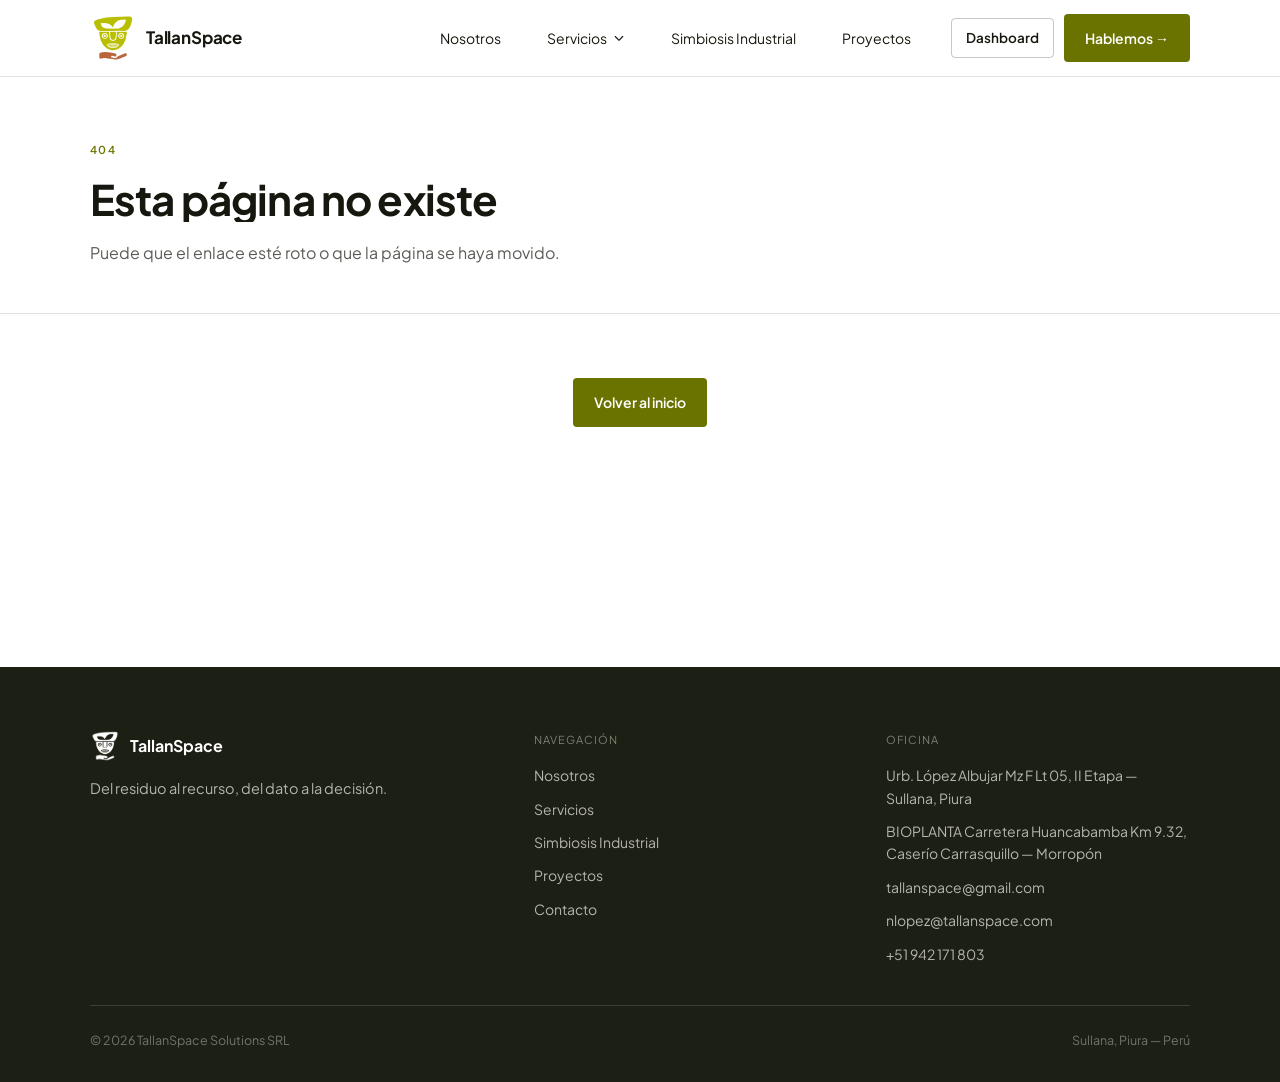
==== commit adcbbea3: "aaa" ====
--- a/index.html
+++ b/index.html
@@ -8,8 +8,8 @@
     <meta name="viewport" content="width=device-width, initial-scale=1.0" />
     <meta name="description" content="TallanSpace — consultoría agroambiental, simbiosis industrial y transformación digital para pequeños productores de Piura, Perú." />
     <title>TallanSpace — Del residuo al recurso, del dato a la decisión</title>
-    <script type="module" crossorigin src="/assets/index-Bagt5Fe0.js"></script>
-    <link rel="stylesheet" crossorigin href="/assets/index-MC2acsjL.css">
+    <script type="module" crossorigin src="/assets/index-vAkIOTSV.js"></script>
+    <link rel="stylesheet" crossorigin href="/assets/index-BAE_fkzo.css">
   </head>
   <body>
     <div id="root"></div>
--- a/assets/index-BAE_fkzo.css
+++ b/assets/index-BAE_fkzo.css
@@ -0,0 +1 @@
+@font-face{font-family:Plus Jakarta Sans;font-style:normal;font-display:swap;font-weight:300;src:url([data-uri])format("woff2"),url([data-uri])format("woff");unicode-range:U+460-52F,U+1C80-1C8A,U+20B4,U+2DE0-2DFF,U+A640-A69F,U+FE2E-FE2F}@font-face{font-family:Plus Jakarta Sans;font-style:normal;font-display:swap;font-weight:300;src:url(/assets/plus-jakarta-sans-vietnamese-300-normal-FNv3s1Fp.woff2)format("woff2"),url(/assets/plus-jakarta-sans-vietnamese-300-normal-BL0ZUFp7.woff)format("woff");unicode-range:U+102-103,U+110-111,U+128-129,U+168-169,U+1A0-1A1,U+1AF-1B0,U+300-301,U+303-304,U+308-309,U+323,U+329,U+1EA0-1EF9,U+20AB}@font-face{font-family:Plus Jakarta Sans;font-style:normal;font-display:swap;font-weight:300;src:url(/assets/plus-jakarta-sans-latin-ext-300-normal-PkbsTXxT.woff2)format("woff2"),url(/assets/plus-jakarta-sans-latin-ext-300-normal-LDXQZY0y.woff)format("woff");unicode-range:U+100-2BA,U+2BD-2C5,U+2C7-2CC,U+2CE-2D7,U+2DD-2FF,U+304,U+308,U+329,U+1D00-1DBF,U+1E00-1E9F,U+1EF2-1EFF,U+2020,U+20A0-20AB,U+20AD-20C0,U+2113,U+2C60-2C7F,U+A720-A7FF}@font-face{font-family:Plus Jakarta Sans;font-style:normal;font-display:swap;font-weight:300;src:url(/assets/plus-jakarta-sans-latin-300-normal-ubitlNZx.woff2)format("woff2"),url(/assets/plus-jakarta-sans-latin-300-normal-n-kmFdAV.woff)format("woff");unicode-range:U+??,U+131,U+152-153,U+2BB-2BC,U+2C6,U+2DA,U+2DC,U+304,U+308,U+329,U+2000-206F,U+20AC,U+2122,U+2191,U+2193,U+2212,U+2215,U+FEFF,U+FFFD}@font-face{font-family:Plus Jakarta Sans;font-style:normal;font-display:swap;font-weight:400;src:url([data-uri])format("woff2"),url([data-uri])format("woff");unicode-range:U+460-52F,U+1C80-1C8A,U+20B4,U+2DE0-2DFF,U+A640-A69F,U+FE2E-FE2F}@font-face{font-family:Plus Jakarta Sans;font-style:normal;font-display:swap;font-weight:400;src:url(/assets/plus-jakarta-sans-vietnamese-400-normal-Cg2kxhWu.woff2)format("woff2"),url(/assets/plus-jakarta-sans-vietnamese-400-normal-B8TCSmUq.woff)format("woff");unicode-range:U+102-103,U+110-111,U+128-129,U+168-169,U+1A0-1A1,U+1AF-1B0,U+300-301,U+303-304,U+308-309,U+323,U+329,U+1EA0-1EF9,U+20AB}@font-face{font-family:Plus Jakarta Sans;font-style:normal;font-display:swap;font-weight:400;src:url(/assets/plus-jakarta-sans-latin-ext-400-normal-D127hM_v.woff2)format("woff2"),url(/assets/plus-jakarta-sans-latin-ext-400-normal-2ppkqaOR.woff)format("woff");unicode-range:U+100-2BA,U+2BD-2C5,U+2C7-2CC,U+2CE-2D7,U+2DD-2FF,U+304,U+308,U+329,U+1D00-1DBF,U+1E00-1E9F,U+1EF2-1EFF,U+2020,U+20A0-20AB,U+20AD-20C0,U+2113,U+2C60-2C7F,U+A720-A7FF}@font-face{font-family:Plus Jakarta Sans;font-style:normal;font-display:swap;font-weight:400;src:url(/assets/plus-jakarta-sans-latin-400-normal-Dhut76fR.woff2)format("woff2"),url(/assets/plus-jakarta-sans-latin-400-normal-BDKaGhyp.woff)format("woff");unicode-range:U+??,U+131,U+152-153,U+2BB-2BC,U+2C6,U+2DA,U+2DC,U+304,U+308,U+329,U+2000-206F,U+20AC,U+2122,U+2191,U+2193,U+2212,U+2215,U+FEFF,U+FFFD}@font-face{font-family:Plus Jakarta Sans;font-style:normal;font-display:swap;font-weight:500;src:url([data-uri])format("woff2"),url([data-uri])format("woff");unicode-range:U+460-52F,U+1C80-1C8A,U+20B4,U+2DE0-2DFF,U+A640-A69F,U+FE2E-FE2F}@font-face{font-family:Plus Jakarta Sans;font-style:normal;font-display:swap;font-weight:500;src:url(/assets/plus-jakarta-sans-vietnamese-500-normal-DiU8zqi-.woff2)format("woff2"),url(/assets/plus-jakarta-sans-vietnamese-500-normal-CvE5C8T-.woff)format("woff");unicode-range:U+102-103,U+110-111,U+128-129,U+168-169,U+1A0-1A1,U+1AF-1B0,U+300-301,U+303-304,U+308-309,U+323,U+329,U+1EA0-1EF9,U+20AB}@font-face{font-family:Plus Jakarta Sans;font-style:normal;font-display:swap;font-weight:500;src:url(/assets/plus-jakarta-sans-latin-ext-500-normal-9VZagAe1.woff2)format("woff2"),url(/assets/plus-jakarta-sans-latin-ext-500-normal-CqEEAICU.woff)format("woff");unicode-range:U+100-2BA,U+2BD-2C5,U+2C7-2CC,U+2CE-2D7,U+2DD-2FF,U+304,U+308,U+329,U+1D00-1DBF,U+1E00-1E9F,U+1EF2-1EFF,U+2020,U+20A0-20AB,U+20AD-20C0,U+2113,U+2C60-2C7F,U+A720-A7FF}@font-face{font-family:Plus Jakarta Sans;font-style:normal;font-display:swap;font-weight:500;src:url(/assets/plus-jakarta-sans-latin-500-normal-Bf-nb4oT.woff2)format("woff2"),url(/assets/plus-jakarta-sans-latin-500-normal-DYtqi0QS.woff)format("woff");unicode-range:U+??,U+131,U+152-153,U+2BB-2BC,U+2C6,U+2DA,U+2DC,U+304,U+308,U+329,U+2000-206F,U+20AC,U+2122,U+2191,U+2193,U+2212,U+2215,U+FEFF,U+FFFD}@font-face{font-family:Plus Jakarta Sans;font-style:normal;font-display:swap;font-weight:600;src:url([data-uri])format("woff2"),url([data-uri])format("woff");unicode-range:U+460-52F,U+1C80-1C8A,U+20B4,U+2DE0-2DFF,U+A640-A69F,U+FE2E-FE2F}@font-face{font-family:Plus Jakarta Sans;font-style:normal;font-display:swap;font-weight:600;src:url(/assets/plus-jakarta-sans-vietnamese-600-normal-Y4VTTRme.woff2)format("woff2"),url(/assets/plus-jakarta-sans-vietnamese-600-normal-5YsyKbU1.woff)format("woff");unicode-range:U+102-103,U+110-111,U+128-129,U+168-169,U+1A0-1A1,U+1AF-1B0,U+300-301,U+303-304,U+308-309,U+323,U+329,U+1EA0-1EF9,U+20AB}@font-face{font-family:Plus Jakarta Sans;font-style:normal;font-display:swap;font-weight:600;src:url(/assets/plus-jakarta-sans-latin-ext-600-normal-DQgPU_Cg.woff2)format("woff2"),url(/assets/plus-jakarta-sans-latin-ext-600-normal-B0WRRYJ1.woff)format("woff");unicode-range:U+100-2BA,U+2BD-2C5,U+2C7-2CC,U+2CE-2D7,U+2DD-2FF,U+304,U+308,U+329,U+1D00-1DBF,U+1E00-1E9F,U+1EF2-1EFF,U+2020,U+20A0-20AB,U+20AD-20C0,U+2113,U+2C60-2C7F,U+A720-A7FF}@font-face{font-family:Plus Jakarta Sans;font-style:normal;font-display:swap;font-weight:600;src:url(/assets/plus-jakarta-sans-latin-600-normal-DLTa1BUW.woff2)format("woff2"),url(/assets/plus-jakarta-sans-latin-600-normal-BR_Ojra4.woff)format("woff");unicode-range:U+??,U+131,U+152-153,U+2BB-2BC,U+2C6,U+2DA,U+2DC,U+304,U+308,U+329,U+2000-206F,U+20AC,U+2122,U+2191,U+2193,U+2212,U+2215,U+FEFF,U+FFFD}@font-face{font-family:Plus Jakarta Sans;font-style:normal;font-display:swap;font-weight:700;src:url([data-uri])format("woff2"),url([data-uri])format("woff");unicode-range:U+460-52F,U+1C80-1C8A,U+20B4,U+2DE0-2DFF,U+A640-A69F,U+FE2E-FE2F}@font-face{font-family:Plus Jakarta Sans;font-style:normal;font-display:swap;font-weight:700;src:url(/assets/plus-jakarta-sans-vietnamese-700-normal-CV6qDkkj.woff2)format("woff2"),url(/assets/plus-jakarta-sans-vietnamese-700-normal-BCh_uG_5.woff)format("woff");unicode-range:U+102-103,U+110-111,U+128-129,U+168-169,U+1A0-1A1,U+1AF-1B0,U+300-301,U+303-304,U+308-309,U+323,U+329,U+1EA0-1EF9,U+20AB}@font-face{font-family:Plus Jakarta Sans;font-style:normal;font-display:swap;font-weight:700;src:url(/assets/plus-jakarta-sans-latin-ext-700-normal-BajbvANd.woff2)format("woff2"),url(/assets/plus-jakarta-sans-latin-ext-700-normal-8-d-IyIQ.woff)format("woff");unicode-range:U+100-2BA,U+2BD-2C5,U+2C7-2CC,U+2CE-2D7,U+2DD-2FF,U+304,U+308,U+329,U+1D00-1DBF,U+1E00-1E9F,U+1EF2-1EFF,U+2020,U+20A0-20AB,U+20AD-20C0,U+2113,U+2C60-2C7F,U+A720-A7FF}@font-face{font-family:Plus Jakarta Sans;font-style:normal;font-display:swap;font-weight:700;src:url(/assets/plus-jakarta-sans-latin-700-normal-CfpNZvy6.woff2)format("woff2"),url(/assets/plus-jakarta-sans-latin-700-normal-DqEcQeE5.woff)format("woff");unicode-range:U+??,U+131,U+152-153,U+2BB-2BC,U+2C6,U+2DA,U+2DC,U+304,U+308,U+329,U+2000-206F,U+20AC,U+2122,U+2191,U+2193,U+2212,U+2215,U+FEFF,U+FFFD}@font-face{font-family:Plus Jakarta Sans;font-style:normal;font-display:swap;font-weight:800;src:url([data-uri])format("woff2"),url([data-uri])format("woff");unicode-range:U+460-52F,U+1C80-1C8A,U+20B4,U+2DE0-2DFF,U+A640-A69F,U+FE2E-FE2F}@font-face{font-family:Plus Jakarta Sans;font-style:normal;font-display:swap;font-weight:800;src:url(/assets/plus-jakarta-sans-vietnamese-800-normal-CxbopLd3.woff2)format("woff2"),url(/assets/plus-jakarta-sans-vietnamese-800-normal-BkoGl_sr.woff)format("woff");unicode-range:U+102-103,U+110-111,U+128-129,U+168-169,U+1A0-1A1,U+1AF-1B0,U+300-301,U+303-304,U+308-309,U+323,U+329,U+1EA0-1EF9,U+20AB}@font-face{font-family:Plus Jakarta Sans;font-style:normal;font-display:swap;font-weight:800;src:url(/assets/plus-jakarta-sans-latin-ext-800-normal-B6BjB2Ju.woff2)format("woff2"),url(/assets/plus-jakarta-sans-latin-ext-800-normal-BPkb-LBK.woff)format("woff");unicode-range:U+100-2BA,U+2BD-2C5,U+2C7-2CC,U+2CE-2D7,U+2DD-2FF,U+304,U+308,U+329,U+1D00-1DBF,U+1E00-1E9F,U+1EF2-1EFF,U+2020,U+20A0-20AB,U+20AD-20C0,U+2113,U+2C60-2C7F,U+A720-A7FF}@font-face{font-family:Plus Jakarta Sans;font-style:normal;font-display:swap;font-weight:800;src:url(/assets/plus-jakarta-sans-latin-800-normal-CusIZhrK.woff2)format("woff2"),url(/assets/plus-jakarta-sans-latin-800-normal-BRNHt2w0.woff)format("woff");unicode-range:U+??,U+131,U+152-153,U+2BB-2BC,U+2C6,U+2DA,U+2DC,U+304,U+308,U+329,U+2000-206F,U+20AC,U+2122,U+2191,U+2193,U+2212,U+2215,U+FEFF,U+FFFD}@font-face{font-family:JetBrains Mono;font-style:normal;font-display:swap;font-weight:500;src:url([data-uri])format("woff2"),url([data-uri])format("woff");unicode-range:U+460-52F,U+1C80-1C8A,U+20B4,U+2DE0-2DFF,U+A640-A69F,U+FE2E-FE2F}@font-face{font-family:JetBrains Mono;font-style:normal;font-display:swap;font-weight:500;src:url(/assets/jetbrains-mono-cyrillic-500-normal-DmUKJPL_.woff2)format("woff2"),url(/assets/jetbrains-mono-cyrillic-500-normal-DJqRU3vO.woff)format("woff");unicode-range:U+301,U+400-45F,U+490-491,U+4B0-4B1,U+2116}@font-face{font-family:JetBrains Mono;font-style:normal;font-display:swap;font-weight:500;src:url(/assets/jetbrains-mono-greek-500-normal-JpySY46c.woff2)format("woff2"),url(/assets/jetbrains-mono-greek-500-normal-D7SFKleX.woff)format("woff");unicode-range:U+370-377,U+37A-37F,U+384-38A,U+38C,U+38E-3A1,U+3A3-3FF}@font-face{font-family:JetBrains Mono;font-style:normal;font-display:swap;font-weight:500;src:url([data-uri])format("woff2"),url(/assets/jetbrains-mono-vietnamese-500-normal-DNRqzVM1.woff)format("woff");unicode-range:U+102-103,U+110-111,U+128-129,U+168-169,U+1A0-1A1,U+1AF-1B0,U+300-301,U+303-304,U+308-309,U+323,U+329,U+1EA0-1EF9,U+20AB}@font-face{font-family:JetBrains Mono;font-style:normal;font-display:swap;font-weight:500;src:url(/assets/jetbrains-mono-latin-ext-500-normal-Cut-4mMH.woff2)format("woff2"),url(/assets/jetbrains-mono-latin-ext-500-normal-ckzbgY84.woff)format("woff");unicode-range:U+100-2BA,U+2BD-2C5,U+2C7-2CC,U+2CE-2D7,U+2DD-2FF,U+304,U+308,U+329,U+1D00-1DBF,U+1E00-1E9F,U+1EF2-1EFF,U+2020,U+20A0-20AB,U+20AD-20C0,U+2113,U+2C60-2C7F,U+A720-A7FF}@font-face{font-family:JetBrains Mono;font-style:normal;font-display:swap;font-weight:500;src:url(/assets/jetbrains-mono-latin-500-normal-BWZEU5yA.woff2)format("woff2"),url(/assets/jetbrains-mono-latin-500-normal-CJOVTJB7.woff)format("woff");unicode-range:U+??,U+131,U+152-153,U+2BB-2BC,U+2C6,U+2DA,U+2DC,U+304,U+308,U+329,U+2000-206F,U+20AC,U+2122,U+2191,U+2193,U+2212,U+2215,U+FEFF,U+FFFD}@font-face{font-family:JetBrains Mono;font-style:normal;font-display:swap;font-weight:700;src:url([data-uri])format("woff2"),url([data-uri])format("woff");unicode-range:U+460-52F,U+1C80-1C8A,U+20B4,U+2DE0-2DFF,U+A640-A69F,U+FE2E-FE2F}@font-face{font-family:JetBrains Mono;font-style:normal;font-display:swap;font-weight:700;src:url(/assets/jetbrains-mono-cyrillic-700-normal-BWTpRfYl.woff2)format("woff2"),url(/assets/jetbrains-mono-cyrillic-700-normal-CEoEElIJ.woff)format("woff");unicode-range:U+301,U+400-45F,U+490-491,U+4B0-4B1,U+2116}@font-face{font-family:JetBrains Mono;font-style:normal;font-display:swap;font-weight:700;src:url(/assets/jetbrains-mono-greek-700-normal-C6CZE3T8.woff2)format("woff2"),url(/assets/jetbrains-mono-greek-700-normal-DEigVDxa.woff)format("woff");unicode-range:U+370-377,U+37A-37F,U+384-38A,U+38C,U+38E-3A1,U+3A3-3FF}@font-face{font-family:JetBrains Mono;font-style:normal;font-display:swap;font-weight:700;src:url([data-uri])format("woff2"),url(/assets/jetbrains-mono-vietnamese-700-normal-BDLVIk2r.woff)format("woff");unicode-range:U+102-103,U+110-111,U+128-129,U+168-169,U+1A0-1A1,U+1AF-1B0,U+300-301,U+303-304,U+308-309,U+323,U+329,U+1EA0-1EF9,U+20AB}@font-face{font-family:JetBrains Mono;font-style:normal;font-display:swap;font-weight:700;src:url(/assets/jetbrains-mono-latin-ext-700-normal-CZipNAKV.woff2)format("woff2"),url(/assets/jetbrains-mono-latin-ext-700-normal-CxPITLHs.woff)format("woff");unicode-range:U+100-2BA,U+2BD-2C5,U+2C7-2CC,U+2CE-2D7,U+2DD-2FF,U+304,U+308,U+329,U+1D00-1DBF,U+1E00-1E9F,U+1EF2-1EFF,U+2020,U+20A0-20AB,U+20AD-20C0,U+2113,U+2C60-2C7F,U+A720-A7FF}@font-face{font-family:JetBrains Mono;font-style:normal;font-display:swap;font-weight:700;src:url(/assets/jetbrains-mono-latin-700-normal-BYuf6tUa.woff2)format("woff2"),url(/assets/jetbrains-mono-latin-700-normal-D3wTyLJW.woff)format("woff");unicode-range:U+??,U+131,U+152-153,U+2BB-2BC,U+2C6,U+2DA,U+2DC,U+304,U+308,U+329,U+2000-206F,U+20AC,U+2122,U+2191,U+2193,U+2212,U+2215,U+FEFF,U+FFFD}:root{--paper:#fff;--paper-alt:#f5f5f0;--surface:#fff;--ink:#16180f;--ink-70:#16180fb3;--ink-45:#16180f73;--line:#16180f1f;--line-strong:#16180f3d;--green:#b8c000;--green-deep:#6b7300;--brown:#b86838;--brown-deep:#7a4423;--radius-sm:2px;--radius:4px;--radius-lg:6px;--header-height:76px;--ease:cubic-bezier(.25, 1, .5, 1);--font-display:"Plus Jakarta Sans", "Segoe UI", -apple-system, BlinkMacSystemFont, Arial, sans-serif;--font-body:"Plus Jakarta Sans", "Segoe UI", -apple-system, BlinkMacSystemFont, Arial, sans-serif;--font-mono:"JetBrains Mono", ui-monospace, SFMono-Regular, Consolas, monospace;--lightningcss-light:initial;--lightningcss-dark: ;color-scheme:light dark}@media (prefers-color-scheme:dark){:root{--lightningcss-light: ;--lightningcss-dark:initial}:root:not([data-theme=light]){--paper:#131409;--paper-alt:#191b10;--surface:#191b10;--ink:#f1efe4;--ink-70:#f1efe4b8;--ink-45:#f1efe47a;--line:#f1efe424;--line-strong:#f1efe442;--green:#ccd53f;--green-deep:#a3ab2f;--brown:#d18f60;--brown-deep:#a5673f}}:root[data-theme=dark]{--paper:#131409;--paper-alt:#191b10;--surface:#191b10;--ink:#f1efe4;--ink-70:#f1efe4b8;--ink-45:#f1efe47a;--line:#f1efe424;--line-strong:#f1efe442;--green:#ccd53f;--green-deep:#a3ab2f;--brown:#d18f60;--brown-deep:#a5673f}:root[data-theme=light]{--paper:#fff;--paper-alt:#f5f5f0;--surface:#fff;--ink:#16180f;--ink-70:#16180fb3;--ink-45:#16180f73;--line:#16180f1f;--line-strong:#16180f3d;--green:#b8c000;--green-deep:#6b7300;--brown:#b86838;--brown-deep:#7a4423}*,:before,:after{box-sizing:border-box}html{-webkit-text-size-adjust:100%}body{background:var(--paper);color:var(--ink);font-family:var(--font-body);-webkit-font-smoothing:antialiased;-moz-osx-font-smoothing:grayscale;text-rendering:optimizelegibility;margin:0;font-size:16px;line-height:1.6;overflow-x:hidden}h1,h2,h3,h4{font-family:var(--font-display);letter-spacing:-.02em;text-wrap:balance;margin:0;font-weight:700;line-height:1.12}p{margin:0}a{color:inherit;text-decoration:none}button{cursor:pointer;font-family:inherit}img{max-width:100%;display:block}.mono{font-family:var(--font-mono);font-variant-numeric:tabular-nums}.container{width:100%;max-width:1180px;margin:0 auto;padding:0 24px}@media (width>=720px){.container{padding:0 40px}}:focus-visible{outline:2px solid var(--green-deep);outline-offset:2px}@media (prefers-reduced-motion:reduce){*,:before,:after{scroll-behavior:auto!important;transition-duration:.01ms!important;animation-duration:.01ms!important;animation-iteration-count:1!important}}._btn_11itl_1{white-space:nowrap;font-family:var(--font-body);border-radius:var(--radius);transition:background-color .2s var(--ease), border-color .2s var(--ease), color .2s var(--ease);border:1px solid #0000;align-items:center;gap:8px;padding:12px 20px;font-size:14px;font-weight:600;display:inline-flex}._btn_11itl_1:disabled{opacity:.6;cursor:default}._primary_11itl_20{background:var(--green-deep);color:var(--paper)}._primary_11itl_20:hover{background:#1c1f13}._secondary_11itl_29{border-color:var(--line-strong);color:var(--ink);background:0 0}._secondary_11itl_29:hover{border-color:var(--ink)}._onDark_11itl_39{color:#fff;border-color:#ffffff4d}._onDark_11itl_39:hover{background:#ffffff14;border-color:#fff}._header_1h0sa_1{z-index:50;background:color-mix(in srgb, var(--paper) 92%, transparent);-webkit-backdrop-filter:blur(8px);backdrop-filter:blur(8px);border-bottom:1px solid var(--line);transition:background-color .3s var(--ease), border-color .3s var(--ease);position:sticky;top:0}._floating_1h0sa_11{-webkit-backdrop-filter:none;backdrop-filter:none;background:0 0;border-bottom-color:#0000}._floating_1h0sa_11 ._brand_1h0sa_17 span{color:#fff}._floating_1h0sa_11 ._links_1h0sa_21 a{color:#fffffff5}._floating_1h0sa_11 ._links_1h0sa_21 a:hover{color:#fff;background:#ffffff29}._floating_1h0sa_11 ._links_1h0sa_21 a._active_1h0sa_30,._floating_1h0sa_11 ._burger_1h0sa_34{color:#fff}._floatingLight_1h0sa_38._floating_1h0sa_11 ._brand_1h0sa_17 span{color:var(--ink)}._floatingLight_1h0sa_38._floating_1h0sa_11 ._links_1h0sa_21 a{color:#16180fe0}._floatingLight_1h0sa_38._floating_1h0sa_11 ._links_1h0sa_21 a:hover,._floatingLight_1h0sa_38._floating_1h0sa_11 ._links_1h0sa_21 a._active_1h0sa_30{color:var(--ink)}._floatingLight_1h0sa_38._floating_1h0sa_11 ._links_1h0sa_21 a:hover{background:#16180f14}._floatingLight_1h0sa_38._floating_1h0sa_11 ._burger_1h0sa_34{color:var(--ink)}._dashboardLink_1h0sa_59{border-radius:var(--radius);border:1px solid var(--line-strong);color:var(--ink);transition:border-color .2s var(--ease), background-color .2s var(--ease), color .2s var(--ease);padding:8px 14px;font-size:13.5px;font-weight:600}._dashboardLink_1h0sa_59:hover{border-color:var(--ink);background:#16180f0d}._floating_1h0sa_11 ._dashboardLink_1h0sa_59{color:#fff;border-color:#ffffff59}._floating_1h0sa_11 ._dashboardLink_1h0sa_59:hover{background:#ffffff1f}._floatingLight_1h0sa_38._floating_1h0sa_11 ._dashboardLink_1h0sa_59{color:var(--ink);border-color:#16180f3d}._floatingLight_1h0sa_38._floating_1h0sa_11 ._dashboardLink_1h0sa_59:hover{background:#16180f14}._row_1h0sa_92{justify-content:space-between;align-items:center;height:76px;display:flex}._brand_1h0sa_17{align-items:center;gap:10px;display:flex}._brand_1h0sa_17 img{width:auto;height:46px}._brand_1h0sa_17 span{font-family:var(--font-display);letter-spacing:-.01em;font-size:17px;font-weight:700}._links_1h0sa_21{align-items:center;gap:22px;display:flex}._links_1h0sa_21 a{color:var(--ink);border-radius:var(--radius);transition:color .2s var(--ease), background-color .2s var(--ease);padding:7px 12px;font-size:14px;position:relative}._links_1h0sa_21 a:hover{color:var(--ink);background:#16180f12}._links_1h0sa_21 a._active_1h0sa_30{color:var(--ink);font-weight:600}._desktopOnly_1h0sa_142{align-items:center;gap:28px;display:flex}._ctaGroup_1h0sa_148{align-items:center;gap:10px;display:flex}._burger_1h0sa_34{color:var(--ink);background:0 0;border:none;padding:8px;display:none}._mobilePanel_1h0sa_162{border-bottom:1px solid var(--line);flex-direction:column;gap:4px;padding:8px 0 20px;display:flex}._mobilePanel_1h0sa_162 a{border-bottom:1px solid var(--line);padding:12px 4px;font-size:15px}._dropdown_1h0sa_176{position:relative}._dropdownToggle_1h0sa_180{font:inherit;color:var(--ink);border-radius:var(--radius);cursor:pointer;transition:color .2s var(--ease), background-color .2s var(--ease);background:0 0;border:none;align-items:center;gap:6px;padding:7px 12px;font-size:14px;display:inline-flex}._dropdownToggle_1h0sa_180:hover,._dropdownToggle_1h0sa_180[aria-expanded=true]{background:#16180f12}._dropdownToggle_1h0sa_180._active_1h0sa_30{font-weight:600}._caret_1h0sa_204{transition:transform .2s var(--ease)}._dropdownToggle_1h0sa_180[aria-expanded=true] ._caret_1h0sa_204{transform:rotate(180deg)}._floating_1h0sa_11 ._dropdownToggle_1h0sa_180{color:#fffffff5}._floating_1h0sa_11 ._dropdownToggle_1h0sa_180:hover,._floating_1h0sa_11 ._dropdownToggle_1h0sa_180[aria-expanded=true]{color:#fff;background:#ffffff29}._floatingLight_1h0sa_38._floating_1h0sa_11 ._dropdownToggle_1h0sa_180{color:#16180fe0}._floatingLight_1h0sa_38._floating_1h0sa_11 ._dropdownToggle_1h0sa_180:hover,._floatingLight_1h0sa_38._floating_1h0sa_11 ._dropdownToggle_1h0sa_180[aria-expanded=true]{color:var(--ink);background:#16180f14}._menu_1h0sa_233{z-index:60;padding-top:10px;position:absolute;top:100%;left:50%;transform:translate(-50%)}._menuInner_1h0sa_242{background:var(--paper);border:1px solid var(--line);border-radius:var(--radius-lg);flex-direction:column;width:340px;padding:6px;display:flex;box-shadow:0 12px 32px #16180f1f}._links_1h0sa_21 ._menuItem_1h0sa_254,._floating_1h0sa_11 ._links_1h0sa_21 ._menuItem_1h0sa_254,._floatingLight_1h0sa_38._floating_1h0sa_11 ._links_1h0sa_21 ._menuItem_1h0sa_254{color:var(--ink);border-radius:var(--radius);flex-direction:column;gap:2px;padding:10px 12px;display:flex}._links_1h0sa_21 ._menuItem_1h0sa_254:hover,._floating_1h0sa_11 ._links_1h0sa_21 ._menuItem_1h0sa_254:hover,._floatingLight_1h0sa_38._floating_1h0sa_11 ._links_1h0sa_21 ._menuItem_1h0sa_254:hover{background:var(--paper-alt);color:var(--ink)}._menuTag_1h0sa_272{letter-spacing:.06em;text-transform:uppercase;color:var(--green-deep);font-size:11px;font-weight:600}._menuTitle_1h0sa_280{font-size:14px;line-height:1.35}._links_1h0sa_21 ._menuAll_1h0sa_285,._floating_1h0sa_11 ._links_1h0sa_21 ._menuAll_1h0sa_285,._floatingLight_1h0sa_38._floating_1h0sa_11 ._links_1h0sa_21 ._menuAll_1h0sa_285{border-top:1px solid var(--line);color:var(--ink);border-radius:0;margin-top:4px;padding:10px 12px;font-size:13px;font-weight:600}._links_1h0sa_21 ._menuAll_1h0sa_285:hover,._floating_1h0sa_11 ._links_1h0sa_21 ._menuAll_1h0sa_285:hover,._floatingLight_1h0sa_38._floating_1h0sa_11 ._links_1h0sa_21 ._menuAll_1h0sa_285:hover{color:var(--green-deep);background:0 0}._mobilePanel_1h0sa_162 a._mobileSub_1h0sa_304{color:var(--ink-70);padding:10px 4px 10px 20px;font-size:14px}@media (width<=860px){._desktopOnly_1h0sa_142{display:none}._burger_1h0sa_34{display:inline-flex}}._footer_ek6pe_1{color:#f5f5f0b3;background:#1c1f13;margin-top:120px;padding:64px 0 32px}._top_ek6pe_8{border-bottom:1px solid #f5f5f024;grid-template-columns:1.3fr 1fr 1fr;gap:48px;padding-bottom:40px;display:grid}._brand_ek6pe_16{align-items:center;gap:10px;margin-bottom:16px;display:flex}._brand_ek6pe_16 img{height:30px}._brand_ek6pe_16 span{font-family:var(--font-display);color:#fff;font-size:16px;font-weight:700}._tagline_ek6pe_34{max-width:34ch;font-size:14.5px;line-height:1.55}._heading_ek6pe_40{text-transform:uppercase;letter-spacing:.1em;color:#f5f5f073;margin-bottom:16px;font-size:11px}._list_ek6pe_48{flex-direction:column;gap:11px;font-size:14px;display:flex}._list_ek6pe_48 a:hover{color:#fff}._bottom_ek6pe_59{color:#f5f5f066;flex-wrap:wrap;justify-content:space-between;align-items:center;gap:12px;padding-top:24px;font-size:12.5px;display:flex}@media (width<=760px){._top_ek6pe_8{grid-template-columns:1fr;gap:32px}}._heroSection_1vfew_1{margin-top:calc(var(--header-height) * -1);position:relative;overflow:hidden}._heroBg_1vfew_7{object-fit:cover;z-index:0;width:100%;height:100%;position:absolute;inset:0}._heroScrim_1vfew_16{z-index:0;background:linear-gradient(#0a0b0780 0%,#0a0b07ad 65%,#0a0b07cc 100%);position:absolute;inset:0}._hero_1vfew_1{z-index:1;padding:calc(140px + var(--header-height)) 0 140px;max-width:640px;position:relative}._eyebrow_1vfew_30{text-transform:uppercase;letter-spacing:.12em;color:var(--green);margin-bottom:18px;font-size:11px;font-weight:700}._heroTitle_1vfew_39{color:#f8f6ec;margin-bottom:22px;font-size:73px;line-height:1.18}._weightBold_1vfew_46{font-weight:800}._weightLight_1vfew_50{font-weight:300}._heroBody_1vfew_54{color:#f8f6ecd9;max-width:46ch;margin-bottom:32px;font-size:17px}._heroActions_1vfew_61{flex-wrap:wrap;gap:14px;display:flex}._trust_1vfew_68{border-top:1px solid var(--line);border-bottom:1px solid var(--line);padding:32px 0}._trustLabel_1vfew_74{text-transform:uppercase;letter-spacing:.1em;color:var(--ink-45);margin-bottom:20px;font-size:11px}._marqueeWrap_1vfew_82{overflow:hidden;-webkit-mask-image:linear-gradient(90deg,#0000,#000 6% 94%,#0000);mask-image:linear-gradient(90deg,#0000,#000 6% 94%,#0000)}._marqueeTrack_1vfew_88{width:max-content;animation:34s linear infinite _marquee_1vfew_82;display:flex}._marqueeWrap_1vfew_82:hover ._marqueeTrack_1vfew_88{animation-play-state:paused}@keyframes _marquee_1vfew_82{0%{transform:translate(0)}to{transform:translate(-50%)}}._logoTile_1vfew_107{border:1px solid var(--line);background:var(--surface);flex:none;justify-content:center;align-items:center;width:150px;height:88px;margin-left:-1px;padding:18px 22px;display:flex}._logoTile_1vfew_107 img{object-fit:contain;max-width:100%;max-height:100%}@media (prefers-reduced-motion:reduce){._marqueeTrack_1vfew_88{animation:none}}._section_1vfew_133{padding:88px 0}._sectionAlt_1vfew_137{background:var(--paper-alt)}._sectionHead_1vfew_141{border-bottom:1px solid var(--line);justify-content:space-between;align-items:flex-end;gap:24px;margin-bottom:40px;padding-bottom:24px;display:flex}._sectionHead_1vfew_141 h2{font-size:30px}._sectionHead_1vfew_141 p{max-width:44ch;color:var(--ink-70);font-size:15px}._bento_1vfew_162{background:var(--line);border:1px solid var(--line);border-radius:var(--radius-lg);grid-template-columns:1.3fr 1fr 1fr;grid-auto-rows:minmax(180px,auto);gap:1px;display:grid;overflow:hidden}._card_1vfew_173{background:radial-gradient(130% 100% at 18% 0,#b8c00066,#b8c00000 55%),#1c1f13;flex-direction:column;gap:12px;height:100%;padding:28px;display:flex}._cardStat_1vfew_184{border-top:1px solid #f5f1e424;flex-direction:column;gap:4px;margin-top:auto;padding-top:20px;display:flex}._cardStat_1vfew_184 span:first-child{color:var(--green);font-size:28px}._cardStat_1vfew_184 span:last-child{color:#f5f1e4a6;font-size:12.5px}._cardLarge_1vfew_203{grid-row:span 2}._cardIcon_1vfew_207{border-radius:var(--radius);background:var(--green);color:#14150d;width:56px;height:56px;transition:transform .25s var(--ease);justify-content:center;align-items:center;margin-bottom:6px;animation:3.2s ease-in-out infinite _iconPulse_1vfew_1;display:flex}._card_1vfew_173:hover ._cardIcon_1vfew_207{transform:scale(1.08)rotate(-4deg)}@keyframes _iconPulse_1vfew_1{0%,to{box-shadow:0 0 #b8c00066}50%{box-shadow:0 0 0 9px #b8c00000}}._cardTag_1vfew_235{text-transform:uppercase;letter-spacing:.08em;color:#e0a877;font-size:10.5px;font-weight:600}._card_1vfew_173 h3{color:#f5f1e4;font-size:18px}._card_1vfew_173 p{color:#f5f1e4ad;flex-grow:1;font-size:13.5px}._statsBand_1vfew_255{background:radial-gradient(60% 150% at 50% 0,#b8c0004d,#b8c00000 62%),#1c1f13;padding:96px 0;position:relative;overflow:hidden}._stats_1vfew_255{z-index:1;grid-template-columns:repeat(3,1fr);row-gap:48px;display:grid;position:relative}._stat_1vfew_255{border-left:1px solid #f5f1e424;padding:0 32px}._stat_1vfew_255:nth-child(3n+1){border-left:none;padding-left:0}._statIcon_1vfew_282{border-radius:var(--radius);width:44px;height:44px;color:var(--green);background:#b8c00029;justify-content:center;align-items:center;margin-bottom:22px;display:flex}._statValue_1vfew_294{font-family:var(--font-mono);font-variant-numeric:tabular-nums;color:#f5f1e4;font-size:64px;font-weight:700;line-height:1}._statLabel_1vfew_303{color:#f5f1e499;max-width:22ch;margin-top:14px;font-size:13.5px}._feature_1vfew_311{grid-template-columns:1fr 1fr;align-items:center;gap:56px;display:grid}._featurePhoto_1vfew_318{aspect-ratio:4/3;border-radius:var(--radius-lg);border:1px solid var(--line);overflow:hidden}._featurePhoto_1vfew_318 img{object-fit:cover;width:100%;height:100%}._feature_1vfew_311 h2{margin-bottom:16px;font-size:30px}._feature_1vfew_311 p{color:var(--ink-70);margin-bottom:24px;font-size:15.5px}._team_1vfew_343{background:var(--line);border:1px solid var(--line);border-radius:var(--radius-lg);grid-template-columns:repeat(3,1fr);gap:1px;display:grid;overflow:hidden}._teamCard_1vfew_353{background:var(--surface);align-items:center;gap:16px;padding:24px;display:flex}._teamCard_1vfew_353 img{object-fit:cover;border:1px solid var(--line-strong);border-radius:50%;width:56px;height:56px}._teamCard_1vfew_353 h3{font-size:14.5px;font-family:var(--font-body);font-weight:600}._teamRole_1vfew_375{color:var(--green-deep);margin:2px 0 4px;font-size:11.5px;font-weight:600}._teamBio_1vfew_382{color:var(--ink-70);font-size:12.5px}._ctaBand_1vfew_388{border-radius:var(--radius-lg);background:#1c1f13;justify-content:space-between;align-items:center;gap:32px;padding:56px;display:flex}._ctaBand_1vfew_388 h2{color:#fff;max-width:20ch;font-size:28px}@media (width<=900px){._heroTitle_1vfew_39{font-size:38px}._hero_1vfew_1{padding:calc(90px + var(--header-height)) 0 90px}._feature_1vfew_311,._bento_1vfew_162{grid-template-columns:1fr}._cardLarge_1vfew_203{grid-row:auto}._logoGrid_1vfew_420{grid-template-columns:repeat(3,1fr)}._stats_1vfew_255{grid-template-columns:repeat(2,1fr);row-gap:40px}._stat_1vfew_255:nth-child(3n+1){border-left:1px solid #f5f1e424;padding-left:32px}._stat_1vfew_255:nth-child(odd){border-left:none;padding-left:0}._statValue_1vfew_294{font-size:48px}._team_1vfew_343{grid-template-columns:1fr}._ctaBand_1vfew_388{flex-direction:column;align-items:flex-start;padding:36px 28px}}._hero_8bjvh_1{border-bottom:1px solid var(--line);padding:64px 0 48px;position:relative}._content_8bjvh_7{z-index:1;position:relative}._withImage_8bjvh_12{margin-top:calc(var(--header-height) * -1);padding:calc(104px + var(--header-height)) 0 88px;border-bottom:none;overflow:hidden}._heroBg_8bjvh_19{object-fit:cover;z-index:0;width:100%;height:100%;position:absolute;inset:0}._heroScrim_8bjvh_28{z-index:0;background:linear-gradient(#0a0b079e 0%,#0a0b07cc 100%);position:absolute;inset:0}._eyebrow_8bjvh_35{text-transform:uppercase;letter-spacing:.12em;color:var(--green-deep);margin-bottom:16px;font-size:11px;font-weight:600}._withImage_8bjvh_12 ._eyebrow_8bjvh_35{color:var(--green)}._title_8bjvh_48{max-width:18ch;font-size:42px}._withImage_8bjvh_12 ._title_8bjvh_48{color:#f8f6ec}@media (width<=640px){._title_8bjvh_48{font-size:32px}}._body_8bjvh_63{color:var(--ink-70);max-width:56ch;margin-top:18px;font-size:16px}._withImage_8bjvh_12 ._body_8bjvh_63{color:#f8f6ecd9}._section_1msm9_1{padding:72px 0}._units_1msm9_5{background:var(--line);border:1px solid var(--line);border-radius:var(--radius-lg);grid-template-columns:1fr 1fr;gap:1px;margin-top:12px;display:grid;overflow:hidden}._unit_1msm9_5{border-top:5px solid #0000;height:100%;padding:36px 32px 32px;position:relative}._unitGreen_1msm9_23{border-top-color:var(--green);background:radial-gradient(120% 100% at 12% 0,#b8c00066,#b8c00000 55%),#1c1f13}._unitBrown_1msm9_30{border-top-color:var(--brown);background:radial-gradient(120% 100% at 88% 0,#b8683866,#b8683800 55%),#1c1f13}._unitTag_1msm9_37{text-transform:uppercase;letter-spacing:.08em;margin-bottom:10px;font-size:11px;font-weight:600}._unitTag_1msm9_37._green_1msm9_45{color:var(--green)}._unitTag_1msm9_37._brown_1msm9_49{color:var(--brown)}._unit_1msm9_5 h3{color:#f5f1e4;margin-bottom:12px;font-size:19px}._unit_1msm9_5 p{color:#f5f1e4b3;font-size:14.5px}._collage_1msm9_64{grid-template-columns:repeat(4,1fr);gap:12px;margin-top:48px;display:grid}._collageItem_1msm9_71{aspect-ratio:3/4;border-radius:var(--radius);border:1px solid var(--line);overflow:hidden}._collage_1msm9_64 img{object-fit:cover;width:100%;height:100%;transition:transform .5s var(--ease), filter .5s var(--ease)}._collageItem_1msm9_71:hover img{transform:scale(1.08)}._why_1msm9_89{background:var(--line);border:1px solid var(--line);border-radius:var(--radius-lg);grid-template-columns:repeat(2,1fr);gap:1px;display:grid;overflow:hidden}._whyItem_1msm9_99{background:var(--surface);gap:16px;padding:26px 28px;display:flex}._whyIcon_1msm9_106{border-radius:var(--radius);background:color-mix(in srgb, var(--green) 18%, transparent);width:36px;height:36px;color:var(--green-deep);flex-shrink:0;justify-content:center;align-items:center;display:flex}._whyItem_1msm9_99 h3{margin-bottom:4px;font-size:15px}._whyItem_1msm9_99 p{color:var(--ink-70);font-size:13.5px}._team_1msm9_128{background:var(--line);border:1px solid var(--line);border-radius:var(--radius-lg);grid-template-columns:repeat(3,1fr);gap:1px;display:grid;overflow:hidden}._teamCard_1msm9_138{background:var(--surface);text-align:left;padding:28px}._teamCard_1msm9_138 img{object-fit:cover;border:1px solid var(--line-strong);border-radius:50%;width:72px;height:72px;margin-bottom:16px}._teamCard_1msm9_138 h3{font-size:15px;font-family:var(--font-body);font-weight:600}._teamRole_1msm9_159{color:var(--green-deep);margin:4px 0 8px;font-size:11.5px;font-weight:600}._teamBio_1msm9_166{color:var(--ink-70);font-size:13px}._sectionHead_1msm9_171{border-bottom:1px solid var(--line);margin-bottom:32px;padding-bottom:20px}._sectionHead_1msm9_171 h2{font-size:26px}@media (width<=860px){._units_1msm9_5,._why_1msm9_89,._team_1msm9_128{grid-template-columns:1fr}._collage_1msm9_64{grid-template-columns:repeat(2,1fr)}}._list_1kwcm_1{padding:56px 0 96px}._row_1kwcm_5{border:1px solid var(--line);border-radius:var(--radius-lg);transition:transform .3s var(--ease), border-color .3s var(--ease);grid-template-columns:1fr 1fr;align-items:start;gap:56px;margin-bottom:28px;padding:40px;scroll-margin-top:100px;display:grid}._row_1kwcm_5:hover{border-color:var(--green);transform:translateY(-4px)}._row_1kwcm_5:last-child{margin-bottom:0}._reverse_1kwcm_27 ._info_1kwcm_27{order:2}._tag_1kwcm_31{text-transform:uppercase;letter-spacing:.08em;color:var(--brown-deep);margin-bottom:14px;font-size:11px;font-weight:600}._title_1kwcm_40{margin-bottom:14px;font-size:27px}._summary_1kwcm_45{color:var(--ink-70);margin-bottom:24px;font-size:15px}._bullets_1kwcm_51{flex-direction:column;gap:10px;display:flex}._bullet_1kwcm_51{color:var(--ink);align-items:flex-start;gap:10px;font-size:14px;display:flex}._bullet_1kwcm_51 span:first-child{color:var(--green-deep);flex-shrink:0;margin-top:1px}._logoPanel_1kwcm_71{border:1px solid var(--line);border-radius:var(--radius-lg);grid-template-columns:repeat(3,1fr);align-content:center;align-items:center;gap:24px;min-height:260px;padding:32px;display:grid}._logoPanel_1kwcm_71 img{object-fit:contain;max-width:100%;max-height:46px;margin:0 auto}@media (width<=860px){._row_1kwcm_5{grid-template-columns:1fr;gap:28px;padding:24px}._reverse_1kwcm_27 ._info_1kwcm_27{order:0}}._intro_yob86_1{border-bottom:none;padding:110px 0;position:relative;overflow:hidden}._introBg_yob86_8{z-index:0;object-fit:cover;width:100%;height:100%;position:absolute;inset:0}._introScrim_yob86_17{z-index:0;background:linear-gradient(100deg,#090a06e6 0%,#090a0699 55%,#090a064d 100%);position:absolute;inset:0}._introContent_yob86_24{z-index:1;position:relative}._introBody_yob86_29{max-width:52ch}._introBody_yob86_29 p{color:#f5f1e4e0;margin-bottom:16px;font-size:15.5px}._introActions_yob86_39{flex-wrap:wrap;gap:14px;margin-top:24px;display:flex}._section_yob86_46{border-bottom:1px solid var(--line);padding:72px 0}._sectionHead_yob86_51{margin-bottom:36px}._sectionHead_yob86_51 h2{margin-bottom:10px;font-size:26px}._sectionHead_yob86_51 p{color:var(--ink-70);max-width:60ch;font-size:14.5px}._stepper_yob86_66{background:var(--line);border:1px solid var(--line);border-radius:var(--radius-lg);grid-template-columns:repeat(7,1fr);gap:1px;display:grid;overflow:hidden}._step_yob86_66{height:100%;transition:transform .3s var(--ease);background:radial-gradient(160% 60% at 50% 100%,#b8c00052,#b8c00000 60%),#1c1f13;flex-direction:column;display:flex;position:relative}._step_yob86_66:hover{transform:translateY(-3px)}._stepPhoto_yob86_91{aspect-ratio:3/4;overflow:hidden}._stepPhoto_yob86_91 img{object-fit:cover;width:100%;height:100%;transition:transform .5s var(--ease)}._step_yob86_66:hover ._stepPhoto_yob86_91 img{transform:scale(1.06)}._stepLabel_yob86_107{padding:12px 10px}._stepNum_yob86_111{color:var(--green);margin-bottom:4px;font-size:10.5px;display:block}._stepText_yob86_118{color:#f5f1e4;font-size:12.5px;font-weight:600}._video_yob86_124{border-radius:var(--radius-lg);border:1px solid var(--line);aspect-ratio:16/9;overflow:hidden}._video_yob86_124 iframe{border:none;width:100%;height:100%;display:block}._rnd_yob86_138{grid-template-columns:1fr 1fr;align-items:center;gap:48px;display:grid}._rnd_yob86_138 h3{margin-bottom:14px;font-size:22px}._rnd_yob86_138 p{color:var(--ink-70);font-size:14.5px}._rndTag_yob86_155{text-transform:uppercase;letter-spacing:.08em;color:var(--brown-deep);margin-bottom:12px;font-size:11px;font-weight:600}@media (width<=860px){._rnd_yob86_138{grid-template-columns:1fr;gap:28px}._intro_yob86_1{padding:80px 0}._stepper_yob86_66{grid-template-columns:repeat(4,1fr)}}@media (width<=520px){._stepper_yob86_66{grid-template-columns:repeat(2,1fr)}}._list_ckepl_1{background:var(--line);border:1px solid var(--line);border-radius:var(--radius-lg);flex-direction:column;gap:1px;padding:56px 0 96px;display:flex;overflow:hidden}._card_ckepl_12{background:var(--surface);transition:background-color .2s var(--ease);grid-template-columns:220px 1fr auto;align-items:center;gap:28px;padding:24px 28px;display:grid}._card_ckepl_12:hover{background:var(--paper-alt)}._thumb_ckepl_26{aspect-ratio:4/3;border-radius:var(--radius);border:1px solid var(--line);overflow:hidden}._thumb_ckepl_26 img{object-fit:cover;width:100%;height:100%}._meta_ckepl_39{flex-wrap:wrap;gap:10px;margin-bottom:10px;display:flex}._title_ckepl_46{margin-bottom:8px;font-size:17px;line-height:1.3}._dates_ckepl_52{color:var(--ink-45);font-size:12.5px}._funder_ckepl_57{flex-direction:column;align-items:center;gap:8px;min-width:96px;display:flex}._funder_ckepl_57 img{object-fit:contain;max-width:90px;max-height:40px}._funderLabel_ckepl_71{color:var(--ink-45);text-align:center;font-size:10px}@media (width<=760px){._card_ckepl_12{grid-template-columns:1fr}._funder_ckepl_57{flex-direction:row;justify-content:flex-start}}._back_ncfjn_1{color:var(--ink-70);align-items:center;gap:6px;margin-bottom:24px;font-size:13px;display:inline-flex}._head_ncfjn_10{border-bottom:1px solid var(--line);padding:48px 0 40px}._meta_ncfjn_15{flex-wrap:wrap;gap:10px;margin-bottom:18px;display:flex}._title_ncfjn_22{max-width:26ch;margin-bottom:16px;font-size:34px}._info_ncfjn_28{color:var(--ink-70);flex-wrap:wrap;align-items:center;gap:28px;font-size:13.5px;display:flex}._funder_ncfjn_37{align-items:center;gap:10px;display:flex}._funder_ncfjn_37 img{object-fit:contain;height:28px}._funding_ncfjn_48{border-bottom:1px solid var(--line);grid-template-columns:1fr 2fr;gap:40px;padding:36px 0;display:grid}._fundingLabel_ncfjn_56{text-transform:uppercase;letter-spacing:.1em;color:var(--ink-45);margin-bottom:10px;font-size:11px;font-weight:600;display:block}._fundingValue_ncfjn_66{color:var(--green-deep);font-size:30px;font-weight:700}._fundingFund_ncfjn_72{color:var(--ink-70);margin-top:8px;font-size:13px}._fundingGoals_ncfjn_78{gap:10px;margin:0;padding:0;list-style:none;display:grid}._fundingGoals_ncfjn_78 li{color:var(--ink-70);align-items:flex-start;gap:8px;font-size:13.5px;display:flex}._fundingGoals_ncfjn_78 li svg{color:var(--green-deep);flex-shrink:0;margin-top:2px}._gallery_ncfjn_100{grid-template-columns:repeat(3,1fr);gap:12px;padding:48px 0 96px;display:grid}._gallery_ncfjn_100 img{aspect-ratio:4/3;object-fit:cover;border-radius:var(--radius);border:1px solid var(--line)}@media (width<=700px){._gallery_ncfjn_100{grid-template-columns:repeat(2,1fr)}._title_ncfjn_22{font-size:26px}._funding_ncfjn_48{grid-template-columns:1fr;gap:20px}}._wrap_19ksy_1{grid-template-columns:1fr 1fr;gap:64px;padding:64px 0 96px;display:grid}._field_19ksy_8{flex-direction:column;gap:8px;margin-bottom:20px;display:flex}._field_19ksy_8 label{color:var(--ink-70);font-size:12.5px;font-weight:600}._field_19ksy_8 input,._field_19ksy_8 textarea{font-family:var(--font-body);border:1px solid var(--line-strong);border-radius:var(--radius);background:var(--surface);color:var(--ink);resize:vertical;padding:12px 14px;font-size:14.5px}._field_19ksy_8 input:focus,._field_19ksy_8 textarea:focus{border-color:var(--green-deep);outline:none}._success_19ksy_39{border:1px solid var(--line-strong);border-radius:var(--radius-lg);padding:28px;font-size:14.5px}._error_19ksy_46{color:var(--brown-deep);margin:-8px 0 20px;font-size:13.5px}._honeypot_19ksy_52{opacity:0;pointer-events:none;width:1px;height:1px;position:absolute;overflow:hidden}._infoBlock_19ksy_61{flex-direction:column;gap:24px;display:flex}._infoRow_19ksy_67{align-items:flex-start;gap:14px;display:flex}._infoIcon_19ksy_73{border-radius:var(--radius);background:color-mix(in srgb, var(--green) 18%, transparent);width:36px;height:36px;color:var(--green-deep);flex-shrink:0;justify-content:center;align-items:center;display:flex}._infoRow_19ksy_67 h3{font-size:13px;font-family:var(--font-body);margin-bottom:2px;font-weight:600}._infoRow_19ksy_67 p,._infoRow_19ksy_67 a{color:var(--ink-70);font-size:14px}._infoRow_19ksy_67 a{display:block}._infoRow_19ksy_67 p+p,._infoRow_19ksy_67 a+a{margin-top:4px}._map_19ksy_107{border-radius:var(--radius-lg);border:1px solid var(--line);aspect-ratio:16/10;margin-top:8px;overflow:hidden}._map_19ksy_107 iframe{border:none;width:100%;height:100%;display:block}@media (width<=860px){._wrap_19ksy_1{grid-template-columns:1fr;gap:40px}}._wrap_107dd_1{text-align:center;padding:64px 0 120px}
